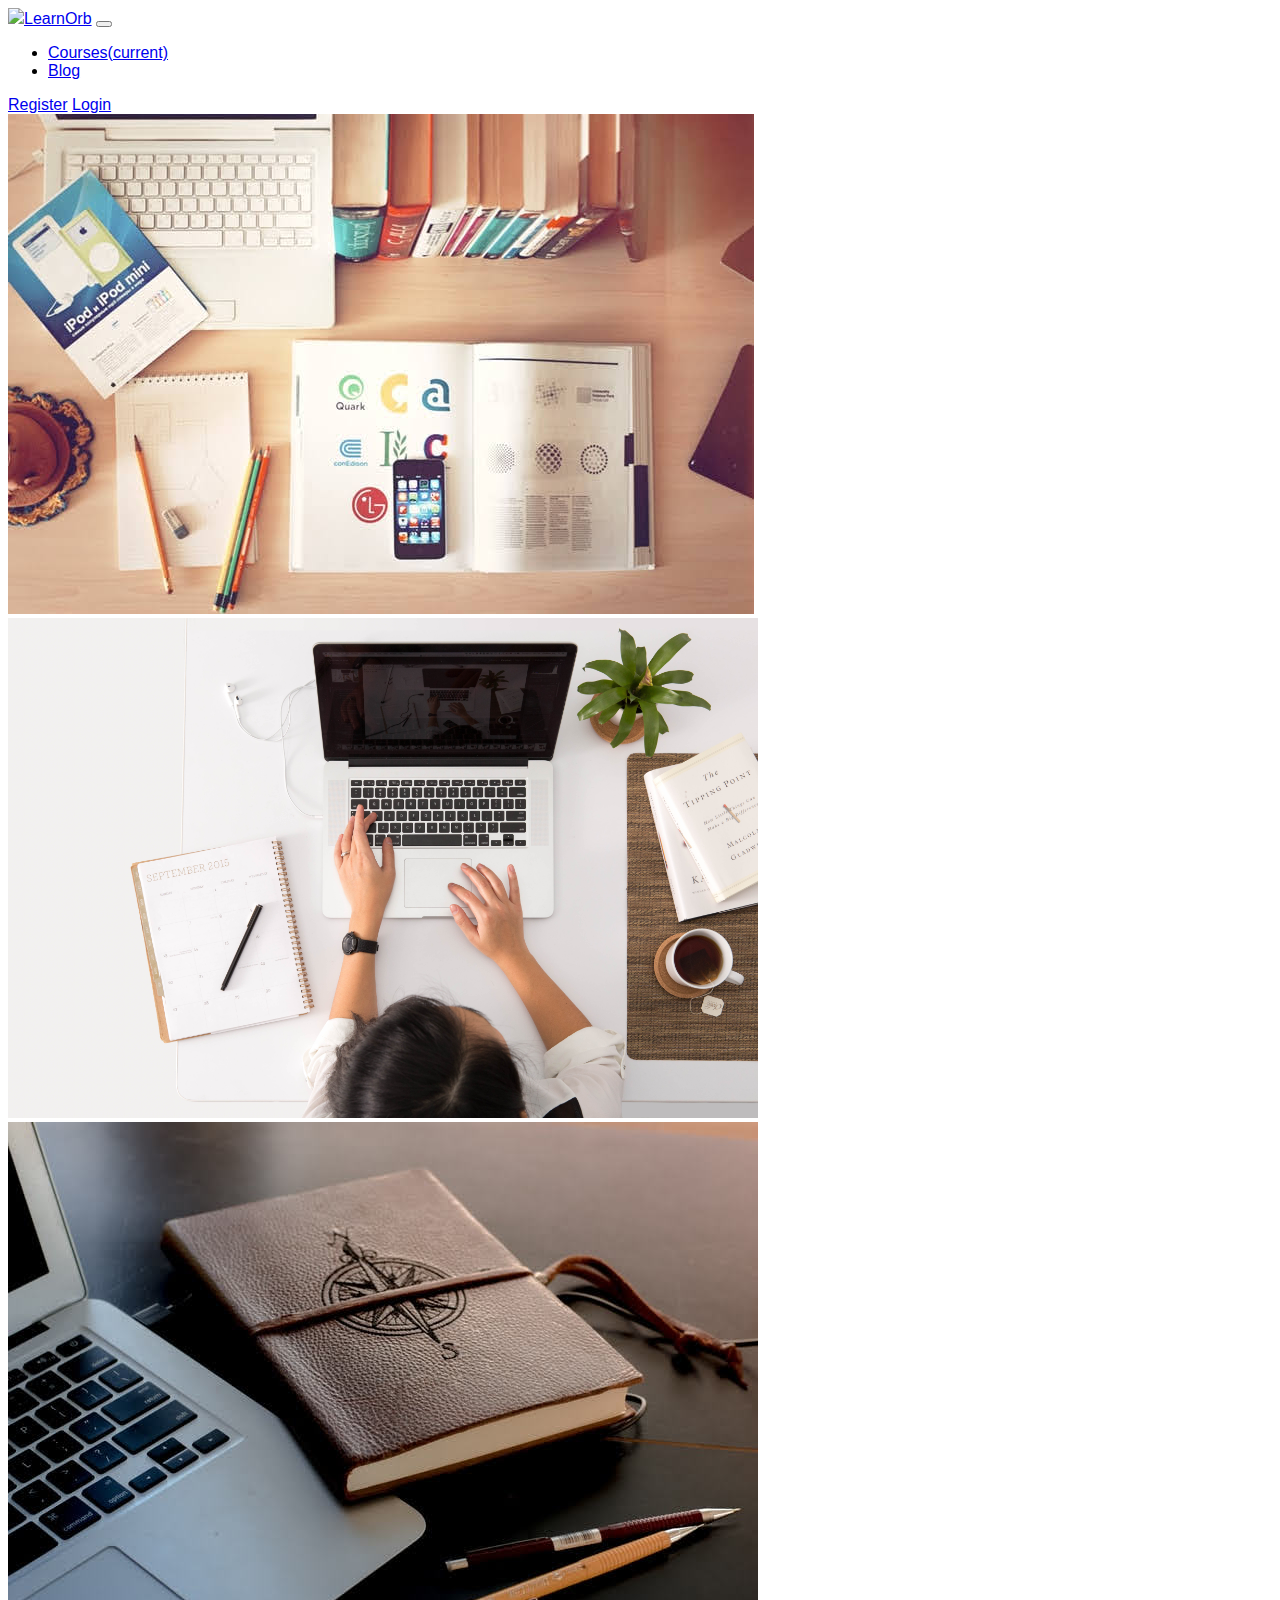
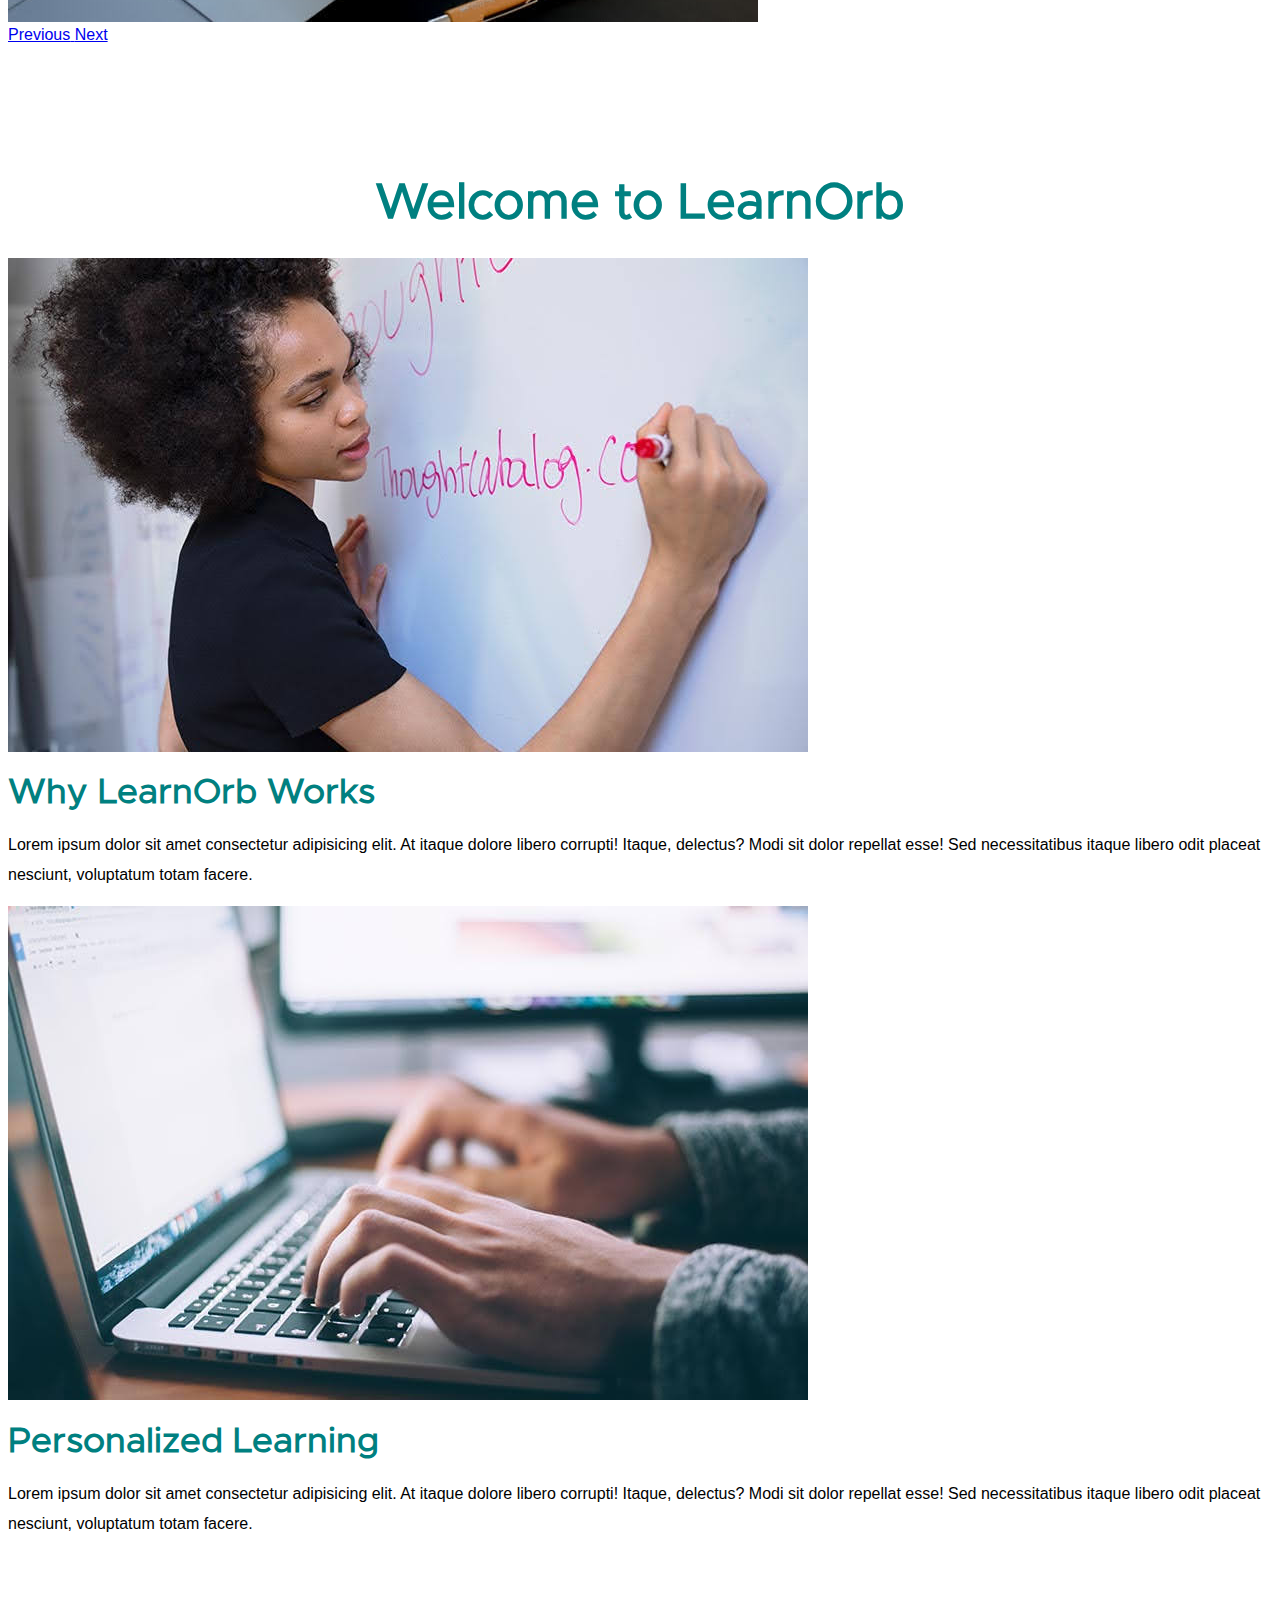
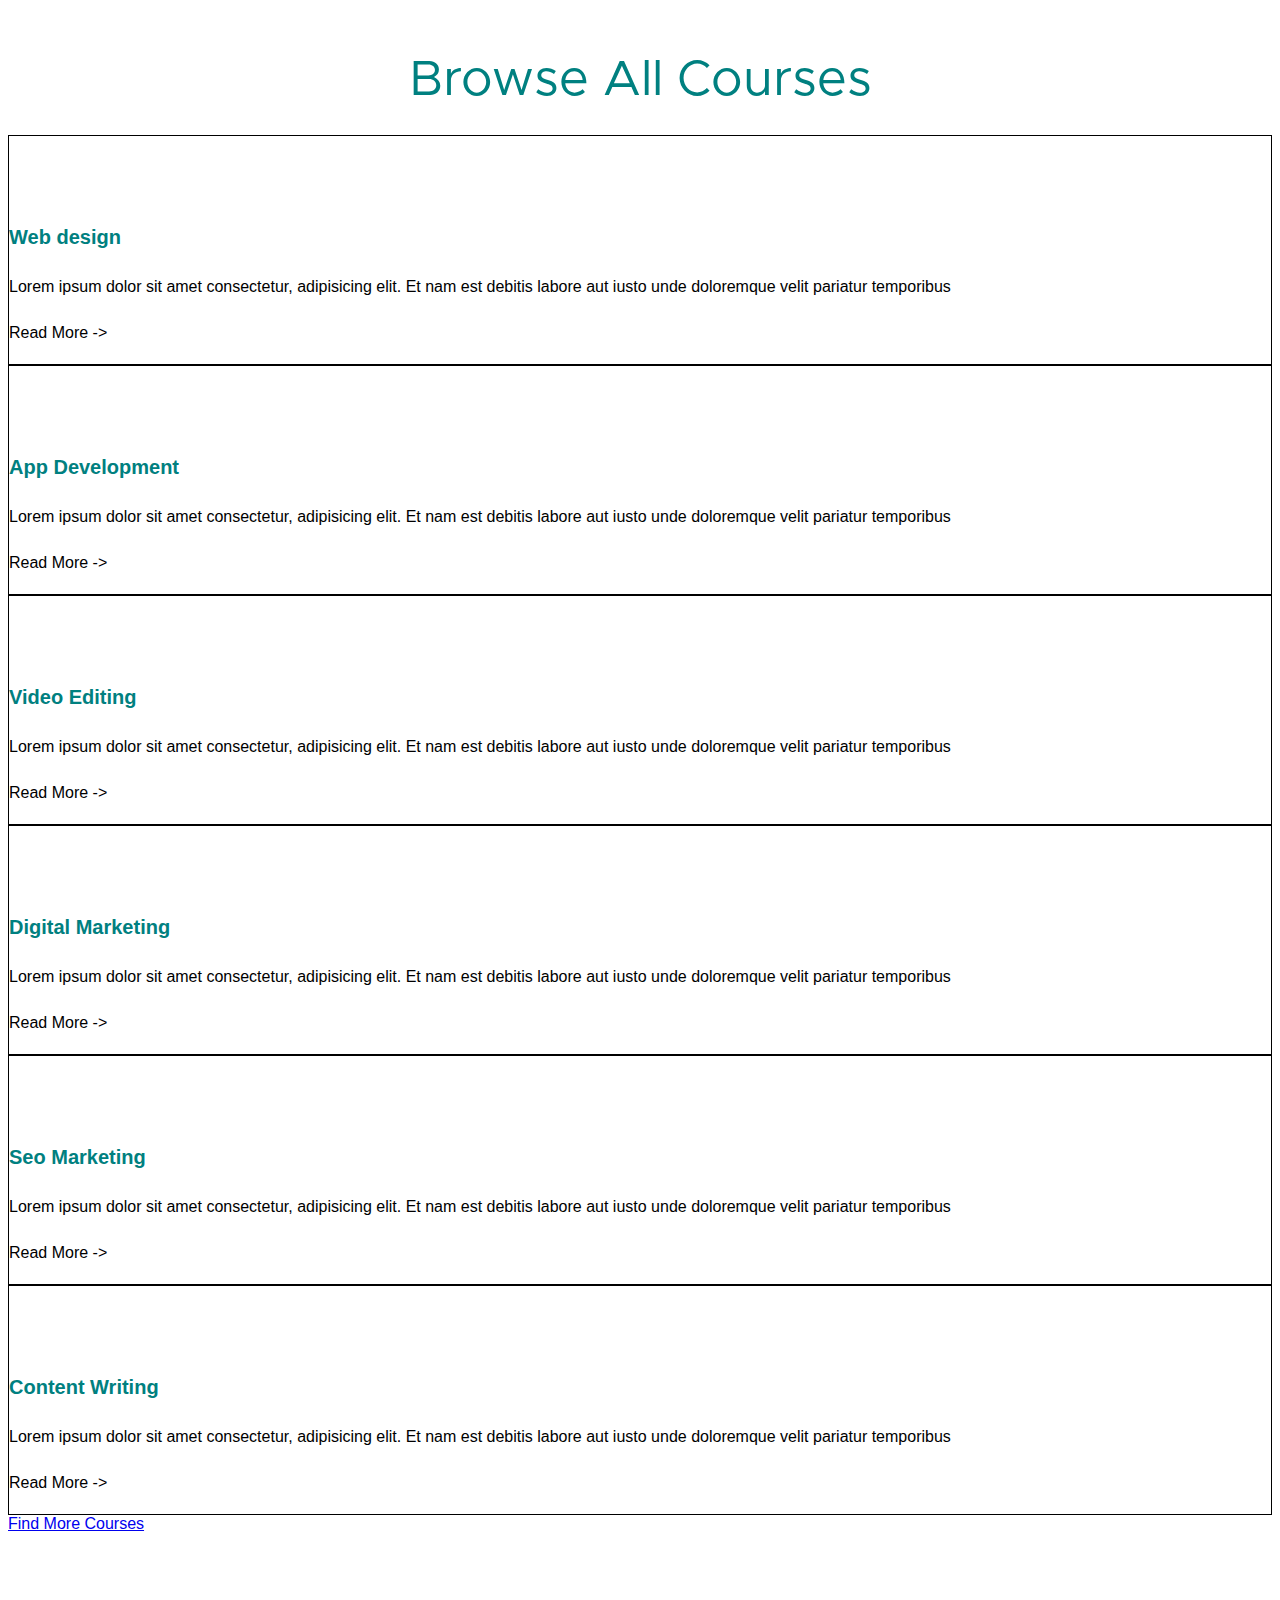
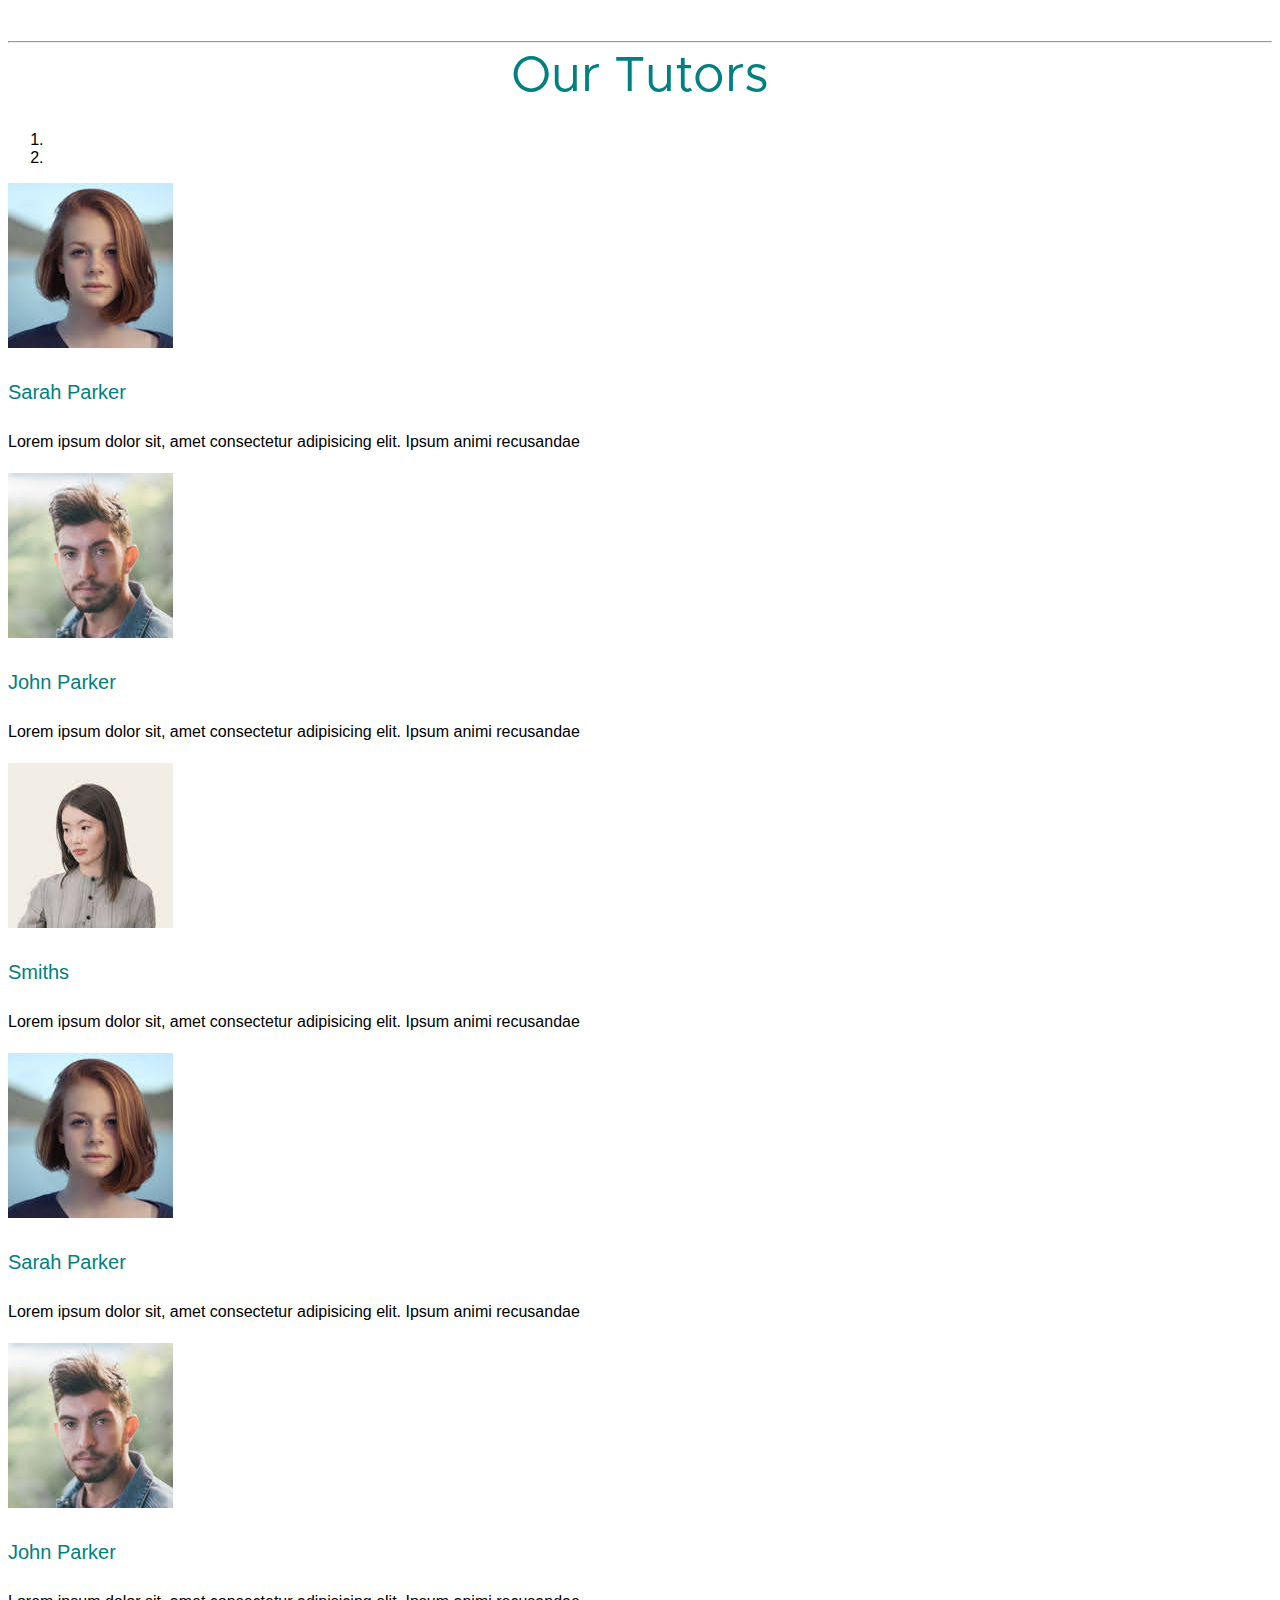
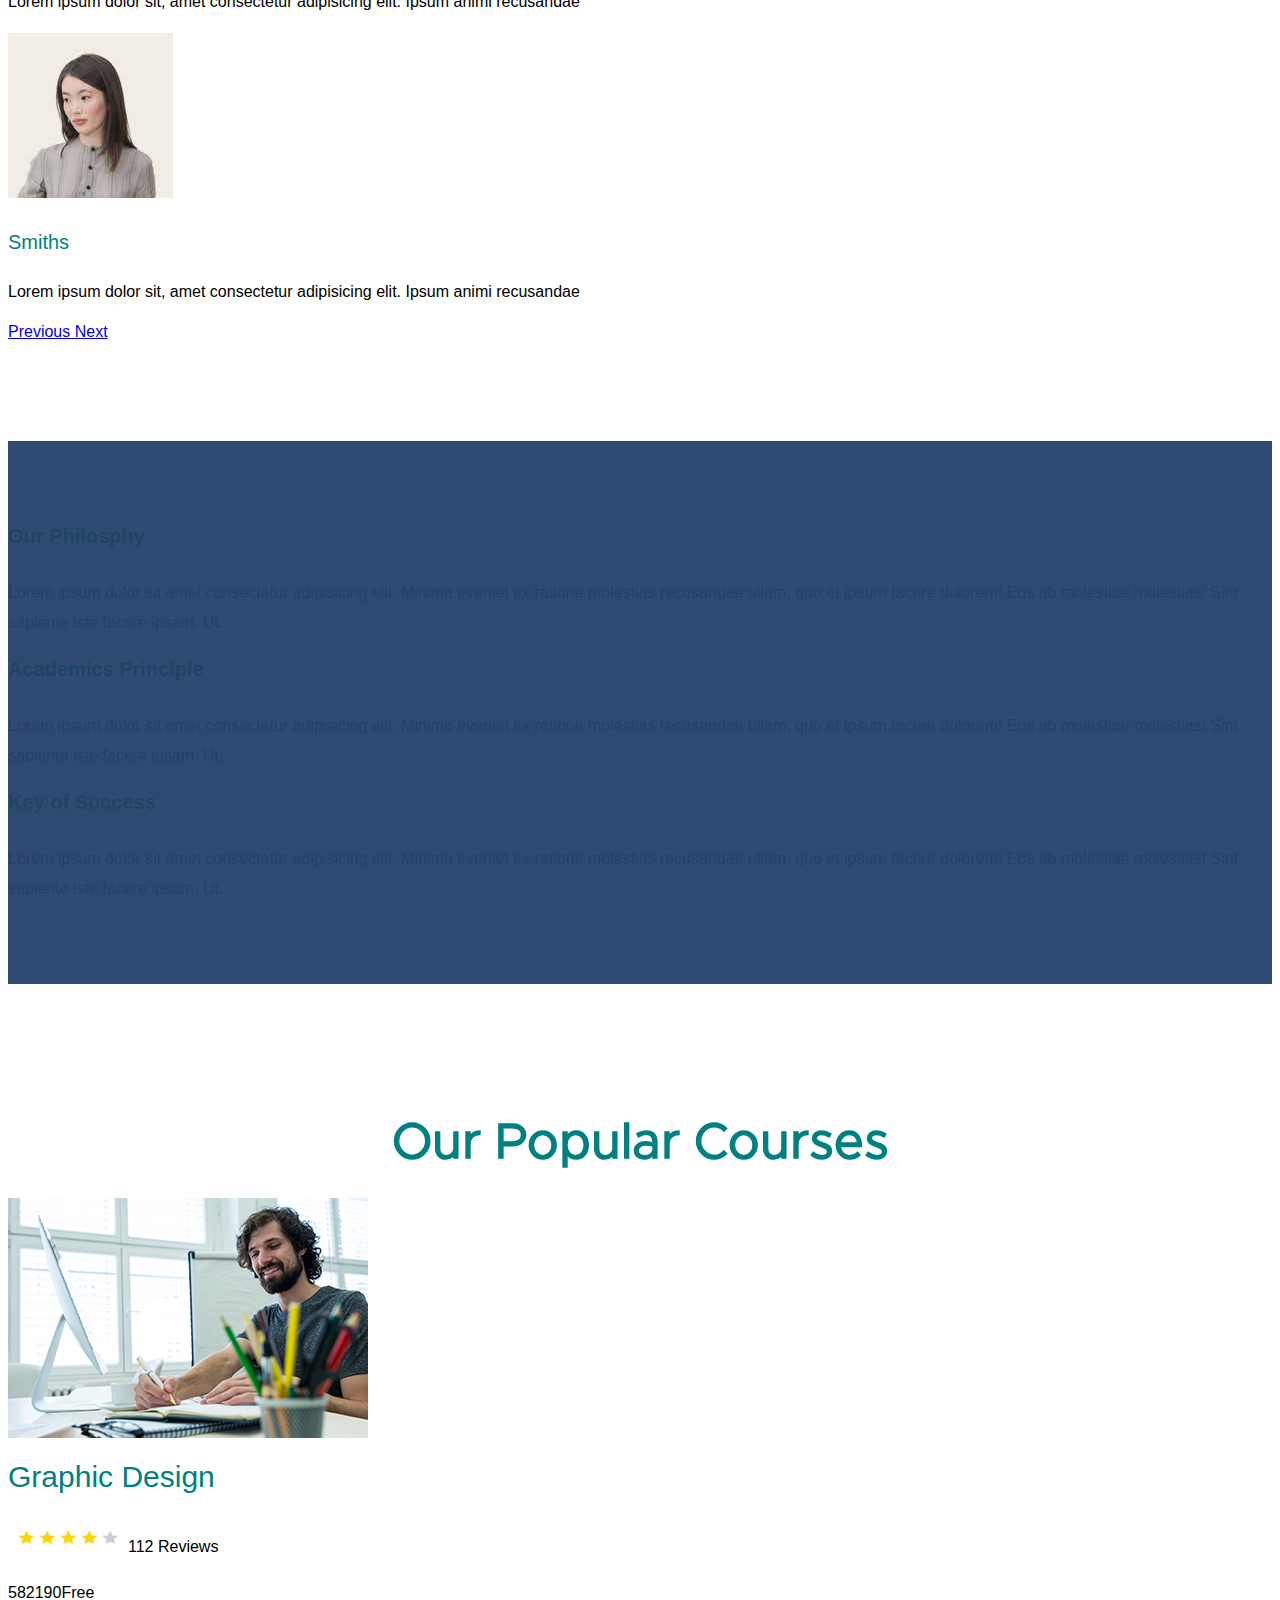
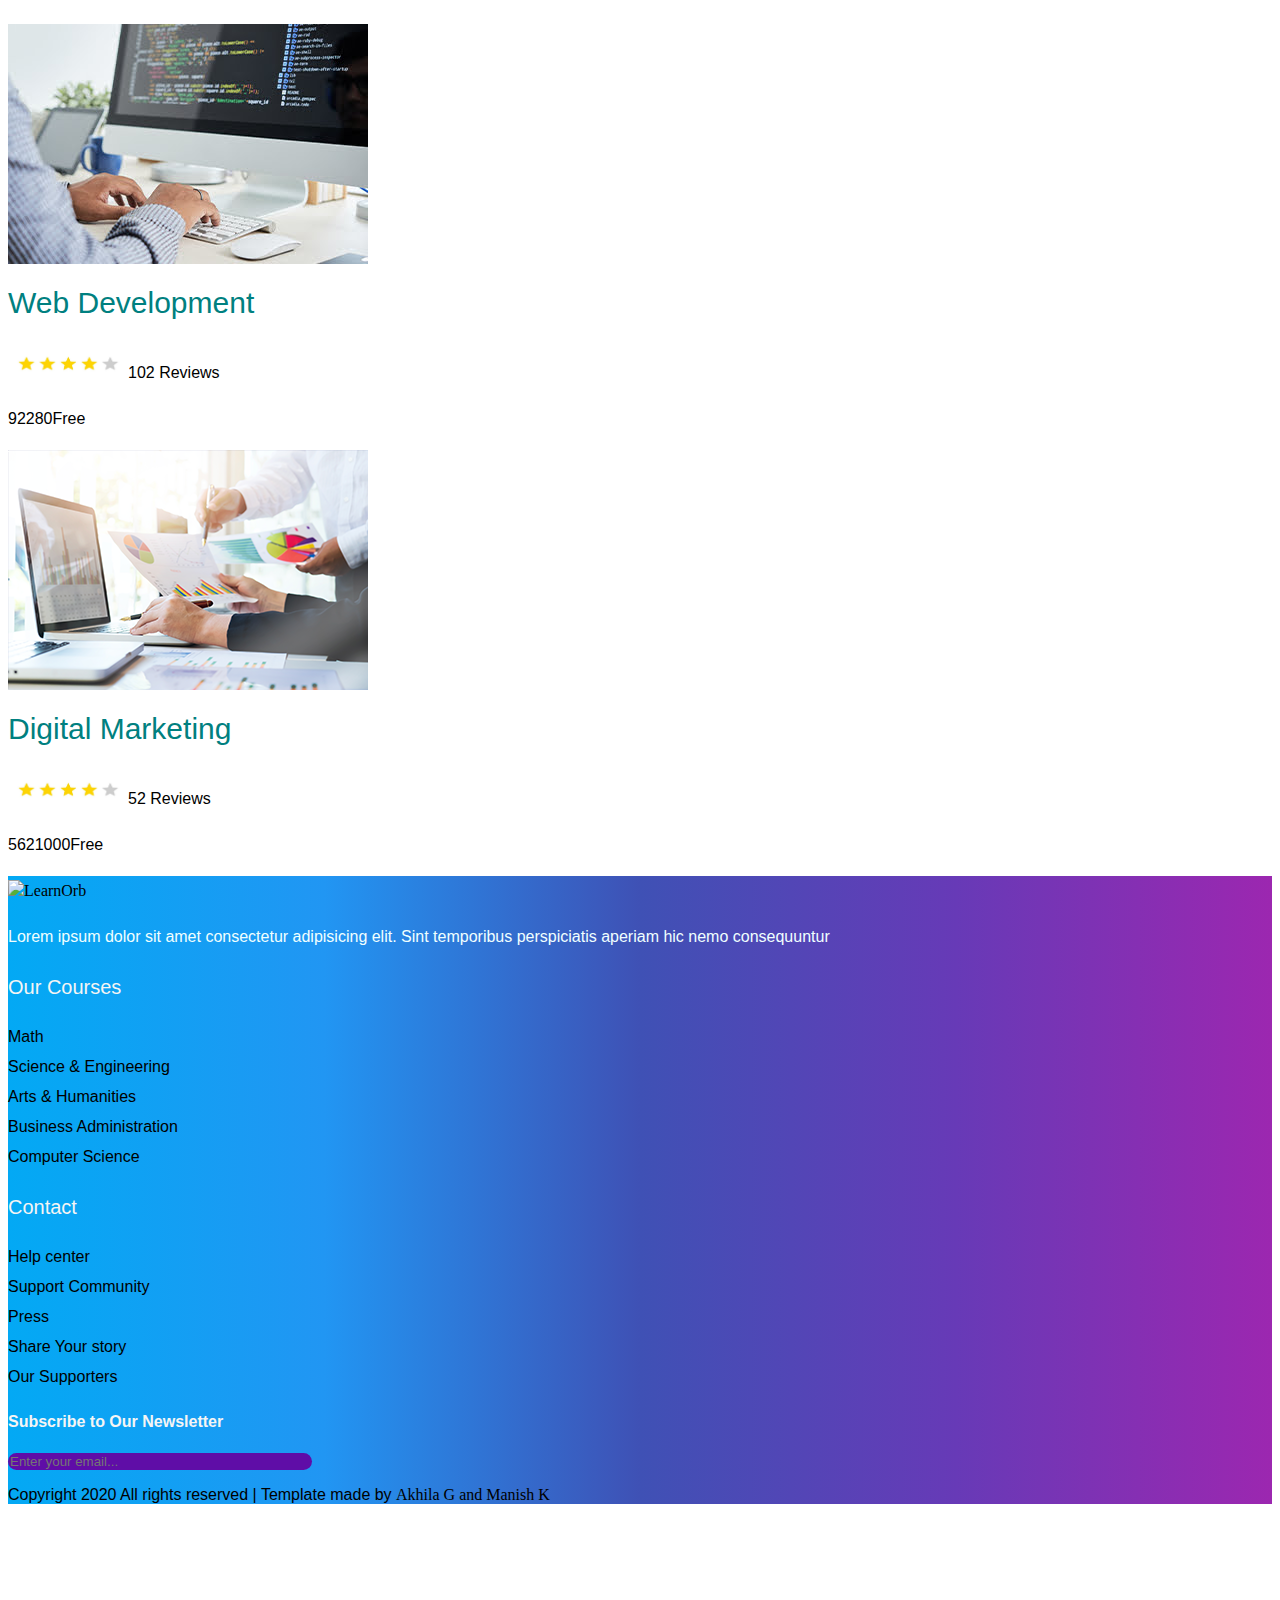
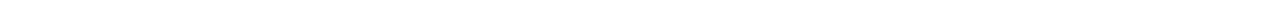
==== index.html @ b4dae288 "Index, Registration and Login Pages" ====
<!DOCTYPE html>
<html lang="en">
  <head>
    <meta charset="UTF-8">
    <meta name="viewport" content="width=device-width, initial-scale=1.0">
    <title>LearnOrb</title>
    <link rel="stylesheet" href="resources/metropolisFont/style.css" type="text/css">
    <link rel="stylesheet" href="https://stackpath.bootstrapcdn.com/bootstrap/4.5.0/css/bootstrap.min.css" integrity="sha384-9aIt2nRpC12Uk9gS9baDl411NQApFmC26EwAOH8WgZl5MYYxFfc+NcPb1dKGj7Sk" crossorigin="anonymous"/>
    <link rel="stylesheet" href="fonts/flaticon/font/flaticon.css" />
    <link rel="stylesheet" type="text/css" href="style.css" />
  </head>

  <body>
    <!-- Top Carousel start -->
    <div class="container-fluid bg-light">
      <div>
        <nav class="navbar navbar-expand-lg navbar-light bg-light">
          <a class="navbar-brand" href="index.html"><img src="https://d30y9cdsu7xlg0.cloudfront.net/png/2034214-84.png" style="height: 50px;"/><span>LearnOrb</span></a>
          <button class="navbar-toggler" type="button" data-toggle="collapse" data-target="#navbarTogglerDemo02" aria-controls="navbarTogglerDemo02" aria-expanded="false" aria-label="Toggle navigation">
            <span class="navbar-toggler-icon"></span>
          </button>
        
          <div class="collapse navbar-collapse" id="navbarTogglerDemo02">
            <ul class="navbar-nav mr-auto mt-2 mt-lg-0">
              <li class="nav-item active">
                <a class="nav-link" href="courses.html">Courses<span class="sr-only">(current)</span></a>
              </li>
              <li class="nav-item">
                <a class="nav-link" href="blog.html">Blog</a>
              </li>
            </ul>
            <form class="form-inline my-2 my-lg-0">
              <a class="btn btn-outline-success my-2 mr-2 my-sm-0" role="button" href="registration.html">Register</a>
              <a class="btn btn-success my-2 my-sm-0" role="button" href="login.html">Login</a>
            </form>
          </div>
        </nav>
      </div>
      <div class="row">
        <div class="col">
          <div
            id="carouselExampleControls"
            class="carousel slide"
            data-ride="carousel"
          >
            <div class="carousel-inner">
              <div class="carousel-item active">
                <img
                  src="resources/back1.jpg"
                  class="d-block w-100 card-img"
                  alt="background image"
                  style="height: 500px;"
                />
              </div>
              <div class="carousel-item">
                <img
                  src="resources/back2.jpg"
                  class="d-block w-100 card-img"
                  alt="background image"
                  style="height: 500px;"
                />
              </div>
              <div class="carousel-item">
                <img
                  src="resources/back3.jpg"
                  class="d-block w-100 card-img"
                  alt="background image"
                  style="height: 500px;"
                />
              </div>
            </div>
            <a
              class="carousel-control-prev"
              href="#carouselExampleControls"
              role="button"
              data-slide="prev"
            >
              <span
                class="carousel-control-prev-icon"
                aria-hidden="true"
              ></span>
              <span class="sr-only">Previous</span>
            </a>
            <a
              class="carousel-control-next"
              href="#carouselExampleControls"
              role="button"
              data-slide="next"
            >
              <span
                class="carousel-control-next-icon"
                aria-hidden="true"
              ></span>
              <span class="sr-only">Next</span>
            </a>
          </div>
        </div>
      </div>
    </div>
    <!-- Top Carousel end -->

    <!--Welcome to LearnOrb start -->
    <div style="height: 100px;"></div>
    <div class="container">
      <h1 class="popular mb-5">Welcome to LearnOrb</h1>
      <div class="row mb-5">
        <div class="col-lg-6 mb-lg-0 mb-4">
          <img src="resources/course_4.jpg" alt="Image" class="img-fluid" />
        </div>
        <div class="col-lg-5 ml-auto align-self-center">
          <h2 class="section-title-underline mb-5">
            <span style="color: teal;" class="popular popular-subheading">Why LearnOrb Works</span>
          </h2>
          <p>
            Lorem ipsum dolor sit amet consectetur adipisicing elit. At itaque
            dolore libero corrupti! Itaque, delectus?
            Modi sit dolor repellat esse! Sed necessitatibus itaque libero odit
            placeat nesciunt, voluptatum totam facere.
          </p>
        </div>
      </div>

      <div class="row">
        <div class="col-lg-6 order-1 order-lg-2 mb-4 mb-lg-0">
          <img src="resources/course_6.jpg" alt="Image" class="img-fluid" />
        </div>
        <div class="col-lg-5 mr-auto align-self-center order-2 order-lg-1">
          <h2 class="section-title-underline mb-5">
            <span style="color: teal;" class="popular popular-subheading">Personalized Learning</span>
          </h2>
          <p>
            Lorem ipsum dolor sit amet consectetur adipisicing elit. At itaque
            dolore libero corrupti! Itaque, delectus?
            Modi sit dolor repellat esse! Sed necessitatibus itaque libero odit
            placeat nesciunt, voluptatum totam facere.
          </p>
        </div>
      </div>
    </div>

    <!-- About us end -->

    <div style="height: 100px;"></div>
    <!-- Browse all course start -->

    <div class="container">
      <div class="popular">Browse All Courses</div>
      <div class="row">

        <div class=" col-12 col-md-6 col-lg-4">
          <div class="border ml-2 shadow p-3 mb-5 bg-white rounded ml-2">
            <p class="font"><i class="fas fa-photo-video fa-3x fa-color"></i></p>
            <p class="header">Web design</p>
            <p>
              Lorem ipsum dolor sit amet consectetur, adipisicing elit. Et nam est
              debitis labore aut iusto unde doloremque velit pariatur temporibus
            </p>
            <p>Read More -></p>
          </div>
        </div>
        <div class="col-12 col-md-6 col-lg-4">
          <div class="border ml-2 shadow p-3 mb-5 bg-white rounded">
            <p class="font"><i class="fas fa-tablet-alt fa-3x fa-color"></i></p>
            <p class="header">App Development</p>
            <p>
              Lorem ipsum dolor sit amet consectetur, adipisicing elit. Et nam est
              debitis labore aut iusto unde doloremque velit pariatur temporibus
            </p>
            <p>Read More -></p>
          </div>
        </div>
        <div class="col-12 col-md-6 col-lg-4">
          <div class="border ml-2 shadow p-3 mb-5 bg-white rounded ml-2">
            <p class="font"><i class="fas fa-file-video fa-3x fa-color"></i></p>
            <p class="header">Video Editing</p>
            <p>
              Lorem ipsum dolor sit amet consectetur, adipisicing elit. Et nam est
              debitis labore aut iusto unde doloremque velit pariatur temporibus
            </p>
            <p>Read More -></p>
          </div>
        </div>
        <div class="col-12 col-md-6 col-lg-4 ">
          <div class="border ml-2 shadow p-3 mb-5 bg-white rounded ml-2">
            <p class="font"><i class="fas fa-tv fa-3x fa-color"></i></p>
            <p class="header">Digital Marketing</p>
            <p>
              Lorem ipsum dolor sit amet consectetur, adipisicing elit. Et nam est
              debitis labore aut iusto unde doloremque velit pariatur temporibus
            </p>
            <p>Read More -></p>
          </div>
          
        </div>
        <div class="col-12 col-md-6 col-lg-4">
          <div class="border ml-2 shadow p-3 mb-5 bg-white rounded ml-2">
            <p class="font"><i class="fas fa-clipboard-list fa-3x fa-color"></i></p>
            <p class="header">Seo Marketing</p>
            <p>
              Lorem ipsum dolor sit amet consectetur, adipisicing elit. Et nam est
              debitis labore aut iusto unde doloremque velit pariatur temporibus
            </p>
            <p>Read More -></p>
          </div>
        </div>
        <div class="col-12 col-md-6 col-lg-4">
          <div class="border ml-2 shadow p-3 mb-5 bg-white rounded ml-2">
            <p class="font"><i class="far fa-lightbulb fa-3x fa-color"></i></p>
            <p class="header">Content Writing</p>
            <p>
              Lorem ipsum dolor sit amet consectetur, adipisicing elit. Et nam est
              debitis labore aut iusto unde doloremque velit pariatur temporibus
            </p>
            <p>Read More -></p>
          </div>
        </div>
      </div>
        
      <div class="text-center">
        <a
        href="#"
        class="btn btn-info btn-lg active more_course"
        role="button"
        aria-pressed="true"
        >Find More Courses</a
      >
      </div>
      
    </div>
    <!--- Browse all course end -->

    <div style="height: 100px;"></div>
    <hr />
    <!-- faculty start -->
    <div class="container">
      <div class="popular">Our Tutors</div>
      <div
        id="carouselExampleIndicators"
        class="carousel slide"
        data-ride="carousel"
      >
        <ol class="carousel-indicators">
          <li
            data-target="#carouselExampleIndicators"
            data-slide-to="0"
            class="active"
          ></li>
          <li data-target="#carouselExampleIndicators" data-slide-to="1"></li>
        </ol>
        <div class="carousel-inner">
          <div class="carousel-item active">
            <div class="row text-center">
              <div class="col-12 col-md-4">
                <img
                  src="resources/instructor_1.jpg"
                  class="img-fluid rounded-circle"
                />
                <p class="name">Sarah Parker</p>
                <p>
                  Lorem ipsum dolor sit, amet consectetur adipisicing elit.
                  Ipsum animi recusandae
                </p>
                <p>
                  <span><i class="fab fa-facebook-f ml-3"></i></span>
                  <span><i class="fab fa-twitter ml-3"></i></span>
                  <span><i class="fab fa-linkedin-in ml-3"></i></span>
                  <span><i class="fab fa-youtube ml-3"></i></span>
                </p>
              </div>
              <div class="col-12 col-md-4">
                <img
                  src="resources/instructor_2.jpg"
                  class="img-fluid rounded-circle"
                />
                <p class="name">John Parker</p>
                <p>
                  Lorem ipsum dolor sit, amet consectetur adipisicing elit.
                  Ipsum animi recusandae
                </p>
                <p>
                  <span><i class="fab fa-facebook-f ml-3"></i></span>
                  <span><i class="fab fa-twitter ml-3"></i></span>
                  <span><i class="fab fa-linkedin-in ml-3"></i></span>
                  <span><i class="fab fa-youtube ml-3"></i></span>
                </p>
              </div>
              <div class="col-12 col-md-4">
                <img
                  src="resources/instructor_3.jpg"
                  class="img-fluid rounded-circle"
                />
                <p class="name">Smiths</p>
                <p>
                  Lorem ipsum dolor sit, amet consectetur adipisicing elit.
                  Ipsum animi recusandae
                </p>
                <p>
                  <span><i class="fab fa-facebook-f ml-3"></i></span>
                  <span><i class="fab fa-twitter ml-3"></i></span>
                  <span><i class="fab fa-linkedin-in ml-3"></i></span>
                  <span><i class="fab fa-youtube ml-3"></i></span>
                </p>
              </div>
            </div>
          </div>
          <div class="carousel-item">
            <div class="row text-center">
              <div class="col-12 col-md-4">
                <img
                  src="resources/instructor_1.jpg"
                  class="img-fluid rounded-circle"
                />
                <p class="name">Sarah Parker</p>
                <p>
                  Lorem ipsum dolor sit, amet consectetur adipisicing elit.
                  Ipsum animi recusandae
                </p>
                <p>
                  <span><i class="fab fa-facebook-f ml-3"></i></span>
                  <span><i class="fab fa-twitter ml-3"></i></span>
                  <span><i class="fab fa-linkedin-in ml-3"></i></span>
                  <span><i class="fab fa-youtube ml-3"></i></span>
                </p>
              </div>
              <div class="col-12 col-md-4">
                <img
                  src="resources/instructor_2.jpg"
                  class="img-fluid rounded-circle"
                />
                <p class="name">John Parker</p>
                <p>
                  Lorem ipsum dolor sit, amet consectetur adipisicing elit.
                  Ipsum animi recusandae
                </p>
                <p>
                  <span><i class="fab fa-facebook-f ml-3"></i></span>
                  <span><i class="fab fa-twitter ml-3"></i></span>
                  <span><i class="fab fa-linkedin-in ml-3"></i></span>
                  <span><i class="fab fa-youtube ml-3"></i></span>
                </p>
              </div>
              <div class="col-12 col-md-4">
                <img
                  src="resources/instructor_3.jpg"
                  class="img-fluid rounded-circle"
                />
                <p class="name">Smiths</p>
                <p>
                  Lorem ipsum dolor sit, amet consectetur adipisicing elit.
                  Ipsum animi recusandae
                </p>
                <p>
                  <span><i class="fab fa-facebook-f ml-3"></i></span>
                  <span><i class="fab fa-twitter ml-3"></i></span>
                  <span><i class="fab fa-linkedin-in ml-3"></i></span>
                  <span><i class="fab fa-youtube ml-3"></i></span>
                </p>
              </div>
            </div>
          </div>
        </div>
        <a
          class="carousel-control-prev"
          href="#carouselExampleIndicators"
          role="button"
          data-slide="prev"
        >
          <span class="carousel-control-prev-icon" aria-hidden="true"></span>
          <span class="sr-only">Previous</span>
        </a>
        <a
          class="carousel-control-next"
          href="#carouselExampleIndicators"
          role="button"
          data-slide="next"
        >
          <span class="carousel-control-next-icon" aria-hidden="true"></span>
          <span class="sr-only">Next</span>
        </a>
      </div>
    </div>

    <!--- faculty end -->

    <div style="height: 100px;"></div>

    <!-- philosophy from academics start -->
    <div class="section-bg style-1 text-center">
      <div class="container">
        <div class="row">
          <div class=" col-12 col-lg-4 col-md-6 mb-5 mb-lg-0">
            <span
              ><i class="fas fa-graduation-cap fa-4x mb-3 fa-color1"></i
            ></span>
            <h3>Our Philosphy</h3>
            <p>
              Lorem ipsum dolor sit amet consectetur adipisicing elit. Minima
              eveniet ex ratione molestias recusandae ullam, quo et ipsum facere
              dolorem! Eos ab molestiae molestias! Sint sapiente iste facere
              ipsam. Ut.
            </p>
          </div>
          <div class="col-lg-4 col-md-6 mb-5 mb-lg-0">
            <span
              ><i class="fab fa-autoprefixer fa-3x fa-color1 mb-4"></i
            ></span>
            <h3>Academics Principle</h3>
            <p>
              Lorem ipsum dolor sit amet consectetur adipisicing elit. Minima
              eveniet ex ratione molestias recusandae ullam, quo et ipsum facere
              dolorem! Eos ab molestiae molestias! Sint sapiente iste facere
              ipsam. Ut.
            </p>
          </div>
          <div class="col-md-6 offset-md-3 offset-lg-0 col-lg-4 mb-5 mb-lg-0">
            <span><i class="fas fa-archway fa-3x mb-4 fa-color1"></i></span>
            <h3>Key of Success</h3>
            <p>
              Lorem ipsum dolor sit amet consectetur adipisicing elit. Minima
              eveniet ex ratione molestias recusandae ullam, quo et ipsum facere
              dolorem! Eos ab molestiae molestias! Sint sapiente iste facere
              ipsam. Ut.
            </p>
          </div>
        </div>
      </div>
    </div>
    <!-- Philosophy from academics end -->

    <!-- Popular course start -->
    <div style="height: 100px;"></div>
    <div class="container">
      <h1 class="popular">Our Popular Courses</h1>
      <div class="row">
        <div class="col-12 col-md-6 col-lg-4">
          <div class="p-3 mb-5 rounded">
            <div class="card shadow h-100">
              <img
                src="resources/popular_sub1.png"
                class="card-img-top"
                alt="..."
              />
              <div class="card-body">
                <p class="course_head">Graphic Design</p>
                <p>
                  <img src="resources/star.jpg" class="starimg" /><span
                    class="float-right text-secondary"
                    >112 Reviews</span
                  >
                </p>
                <p>
                  <i class="fas fa-user-alt ml-2 mr-2"></i>582<i
                    class="fas fa-heart ml-2 mr-2"
                  ></i
                  >190<span class="float-right text-secondary">Free</span>
                </p>
              </div>
            </div>
          </div>
         
        </div>
        <div class="col-12 col-md-6 col-lg-4">
          <div class="p-3 mb-5 rounded">
            <div class="card shadow h-100">
              <img
                src="resources/popular_sub2.jpg"
                class="card-img-top"
                alt="..."
              />
              <div class="card-body">
                <p class="course_head">Web Development</p>
                <p>
                  <img src="resources/star.jpg" class="starimg" /><span
                    class="float-right text-secondary"
                    >102 Reviews</span
                  >
                </p>
                <p>
                  <i class="fas fa-user-alt ml-2 mr-2"></i>92<i
                    class="fas fa-heart ml-2 mr-2"
                  ></i
                  >280<span class="float-right text-secondary">Free</span>
                </p>
              </div>
            </div>
          </div>
        </div>
        <div class="col-12 col-md-6 offset-md-3 offset-lg-0 col-lg-4">
          <div class="p-3 mb-5 rounded">
            <div class="card shadow h-100">
              <img
                src="resources/popular_sub3.png"
                class="card-img-top"
                alt="..."
              />
              <div class="card-body">
                <p class="course_head">Digital Marketing</p>
                <p>
                  <img src="resources/star.jpg" class="starimg" /><span
                    class="float-right text-secondary"
                    >52 Reviews</span
                  >
                </p>
                <p>
                  <i class="fas fa-user-alt ml-2 mr-2"></i>562<i
                    class="fas fa-heart ml-2 mr-2"
                  ></i
                  >1000<span class="float-right text-secondary">Free</span>
                </p>
              </div>
            </div>
          </div>
        </div>
      </div>
    </div>
    <!-- Popular course end -->

    <!-- Bottom bar start -->

    <div class="footerBackground">
      <div class="container">
        <div class="row pt-5">
          <div class="col-4 col-lg-3">
            <p>
              <img
                src="https://d30y9cdsu7xlg0.cloudfront.net/png/2034214-84.png"
                style="height: 50px;"
              /><span class="h2 pl-2" style="font-family: mistral;"
                >LearnOrb</span
              >
            </p>
            <p style="color: azure;">
              Lorem ipsum dolor sit amet consectetur adipisicing elit. Sint
              temporibus perspiciatis aperiam hic nemo consequuntur
            </p>
          </div>
          <div class="col-4 col-lg-3">
            <p class="bottom_head">Our Courses</p>
            <p>
              Math <br />Science & Engineering<br />Arts & Humanities<br />Business
              Administration<br />Computer Science
            </p>
          </div>
          <div class="col-4 col-lg-3">
            <p class="bottom_head">Contact</p>
            <p>
              Help center <br />Support Community<br />Press<br />Share Your
              story<br />Our Supporters
            </p>
          </div>
          <div class="col-12 col-lg-3">
            <h4 style="color: whitesmoke;">
              Subscribe to Our Newsletter
            </h4>
            <form action="index.html" class="nl-form">
              <input
                type="email"
                class="form-control mb-2"
                style="
                  color: white;
                  border-radius: 20px;
                  background-color: rgb(95, 13, 167);
                  width: 300px;
                  border: rgb(65, 62, 62);
                "
                placeholder="Enter your email..."
              />
            </form>
            <p>
              <span><i class="fab fa-facebook-f ml-3 fa-co"></i></span>
              <span><i class="fab fa-twitter ml-3 fa-co"></i></span>
              <span><i class="fab fa-linkedin-in ml-3 fa-co"></i></span>
              <span><i class="fab fa-youtube ml-3 fa-co"></i></span>
            </p>
          </div>
        </div>
        <!-- Copyright -->
        <div class="row text-dark pb-3">
          <div class="col-12">
            <div>
              Copyright <i class="far fa-copyright"></i> 2020 All rights
              reserved | Template made by
              <span class="text-white h5" style="font-family: cursive;">
                Akhila G and Manish K</span
              >
            </div>
          </div>
        </div>
      </div>
    </div>

    <!-- Bottom bar end -->

    <div style="height: 100px;"></div>

    <!-- Script Files -->
    <script src="https://code.jquery.com/jquery-3.5.1.slim.min.js" integrity="sha384-DfXdz2htPH0lsSSs5nCTpuj/zy4C+OGpamoFVy38MVBnE+IbbVYUew+OrCXaRkfj" crossorigin="anonymous"></script>
    <script src="https://cdn.jsdelivr.net/npm/popper.js@1.16.0/dist/umd/popper.min.js" integrity="sha384-Q6E9RHvbIyZFJoft+2mJbHaEWldlvI9IOYy5n3zV9zzTtmI3UksdQRVvoxMfooAo" crossorigin="anonymous"></script>
    <script src="https://stackpath.bootstrapcdn.com/bootstrap/4.5.0/js/bootstrap.min.js" integrity="sha384-OgVRvuATP1z7JjHLkuOU7Xw704+h835Lr+6QL9UvYjZE3Ipu6Tp75j7Bh/kR0JKI" crossorigin="anonymous"></script>
    <script src="https://kit.fontawesome.com/683b4b40e3.js" crossorigin="anonymous"></script>
  </body>
</html>
---- resources/metropolisFont/style.css ----
/* #### Generated By: http://www.cufonfonts.com #### */

@font-face {
font-family: 'Metropolis Regular';
font-style: normal;
font-weight: normal;
src: local('Metropolis Regular'), url('Metropolis-Regular.woff') format('woff');
}


@font-face {
font-family: 'Metropolis Regular Italic';
font-style: normal;
font-weight: normal;
src: local('Metropolis Regular Italic'), url('Metropolis-RegularItalic.woff') format('woff');
}


@font-face {
font-family: 'Metropolis Extra Light';
font-style: normal;
font-weight: normal;
src: local('Metropolis Extra Light'), url('Metropolis-ExtraLight.woff') format('woff');
}


@font-face {
font-family: 'Metropolis Light';
font-style: normal;
font-weight: normal;
src: local('Metropolis Light'), url('Metropolis-Light.woff') format('woff');
}


@font-face {
font-family: 'Metropolis Thin';
font-style: normal;
font-weight: normal;
src: local('Metropolis Thin'), url('Metropolis-Thin.woff') format('woff');
}


@font-face {
font-family: 'Metropolis Extra Light Italic';
font-style: normal;
font-weight: normal;
src: local('Metropolis Extra Light Italic'), url('Metropolis-ExtraLightItalic.woff') format('woff');
}


@font-face {
font-family: 'Metropolis Light Italic';
font-style: normal;
font-weight: normal;
src: local('Metropolis Light Italic'), url('Metropolis-LightItalic.woff') format('woff');
}


@font-face {
font-family: 'Metropolis Thin Italic';
font-style: normal;
font-weight: normal;
src: local('Metropolis Thin Italic'), url('Metropolis-ThinItalic.woff') format('woff');
}


@font-face {
font-family: 'Metropolis Medium';
font-style: normal;
font-weight: normal;
src: local('Metropolis Medium'), url('Metropolis-Medium.woff') format('woff');
}


@font-face {
font-family: 'Metropolis Semi Bold';
font-style: normal;
font-weight: normal;
src: local('Metropolis Semi Bold'), url('Metropolis-SemiBold.woff') format('woff');
}


@font-face {
font-family: 'Metropolis Bold';
font-style: normal;
font-weight: normal;
src: local('Metropolis Bold'), url('Metropolis-Bold.woff') format('woff');
}


@font-face {
font-family: 'Metropolis Bold Italic';
font-style: normal;
font-weight: normal;
src: local('Metropolis Bold Italic'), url('Metropolis-BoldItalic.woff') format('woff');
}


@font-face {
font-family: 'Metropolis Medium Italic';
font-style: normal;
font-weight: normal;
src: local('Metropolis Medium Italic'), url('Metropolis-MediumItalic.woff') format('woff');
}


@font-face {
font-family: 'Metropolis Semi Bold Italic';
font-style: normal;
font-weight: normal;
src: local('Metropolis Semi Bold Italic'), url('Metropolis-SemiBoldItalic.woff') format('woff');
}


@font-face {
font-family: 'Metropolis Extra Bold';
font-style: normal;
font-weight: normal;
src: local('Metropolis Extra Bold'), url('Metropolis-ExtraBold.woff') format('woff');
}


@font-face {
font-family: 'Metropolis Extra Bold Italic';
font-style: normal;
font-weight: normal;
src: local('Metropolis Extra Bold Italic'), url('Metropolis-ExtraBoldItalic.woff') format('woff');
}


@font-face {
font-family: 'Metropolis Black';
font-style: normal;
font-weight: normal;
src: local('Metropolis Black'), url('Metropolis-Black.woff') format('woff');
}


@font-face {
font-family: 'Metropolis Black Italic';
font-style: normal;
font-weight: normal;
src: local('Metropolis Black Italic'), url('Metropolis-BlackItalic.woff') format('woff');
}
---- style.css ----
* {
  font-family: Arial, Helvetica, sans-serif;
}

p {
  line-height: 30px;
}

.border {
  border: 1px solid black;
}

.header {
  font-size: 20px;
  color: teal;
  font-weight: bold;
}

.font {
  padding-top: 50px;
}

.popular {
  font-size: 50px;
  color: teal;
  text-align: center;
  font-family: 'Metropolis Regular';
  margin-bottom: 30px;
}

.popular-subheading{
  font-size:35px;
}

.course_head {
  font-size: 30px;
  color: teal;
  margin-top: 20px;
}

.starimg {
  height: 30px;
  width: 120px;
}

.section-bg {
  background-image: url(bg1.jpg);
  height: fit-content;
  background-size: cover;
  background-position: center;
  background-repeat: no-repeat;
  padding: 4rem 0;
}
.section-bg.style-1 {
  position: relative;
}
.section-bg.style-1:before {
  content: "";
  position: absolute;
  top: 0;
  left: 0;
  right: 0;
  bottom: 0;
  background: #183661;
  opacity: 0.9;
  z-index: 0;
}
.section-bg.style-1 > .container {
  z-index: 2;
}
.section-bg.style-1 .icon {
  font-size: 3.5rem;
  color: #51be78;
}
.section-bg.style-1 h3 {
  font-size: 20px;
  color: #51be78;
  margin-bottom: 30px;
}
.section-bg.style-1 p {
  color: #7697c6;
}

.fa-color1 {
  color: #51be78;
}

.fa-color {
  color: teal;
}

.footerBackground{
  background: linear-gradient(
    to right,
    #03a9f4,
    #2196f3,
    #3f51b5,
    #673ab7,
    #9c27b0
  );
  height: fit-content;
  width: auto;
}
.margin {
  margin-left: 30px;
}

.bottom_head {
  font-size: 20px;
  color: whitesmoke;
}

.fa-co {
  color: lavenderblush;
}
.name {
  color: #008080;
  font-size: 20px;
  margin-top: 25px;
}

.tutor {
  padding-left: 50px;
}
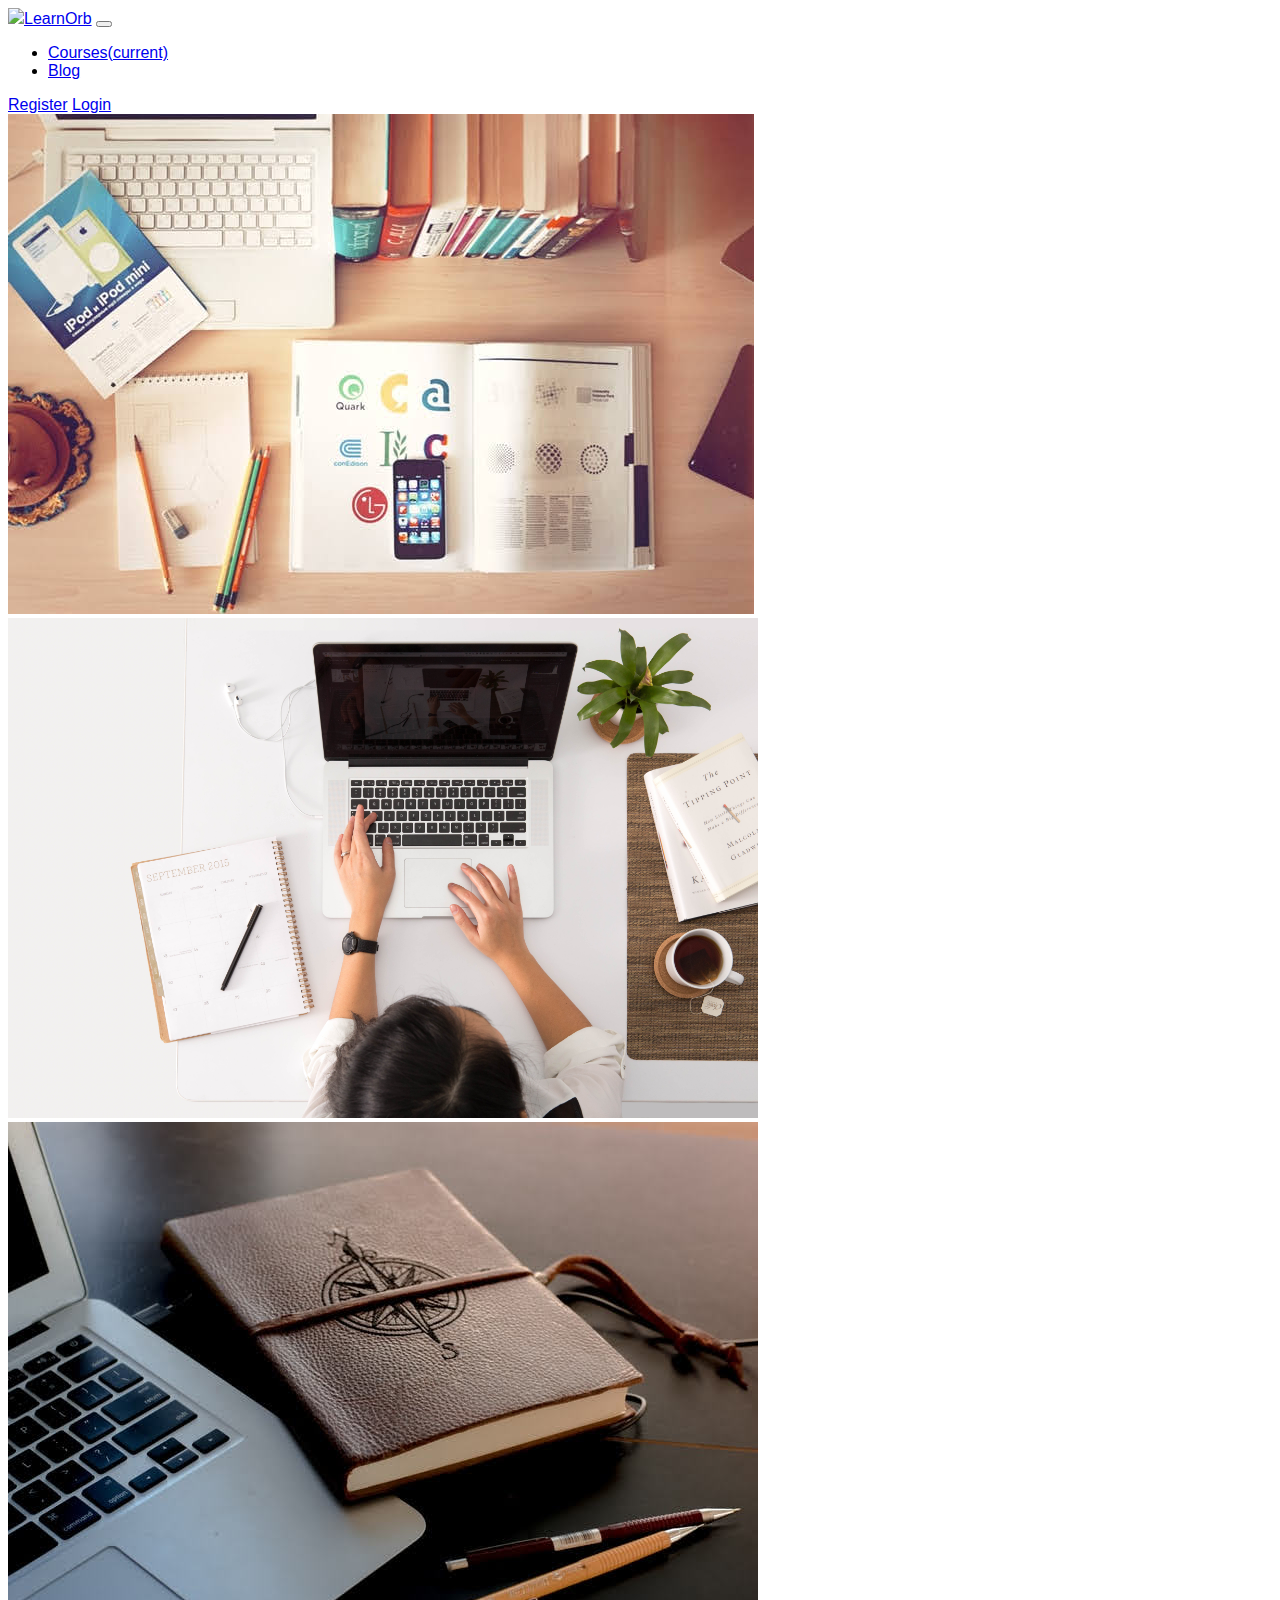
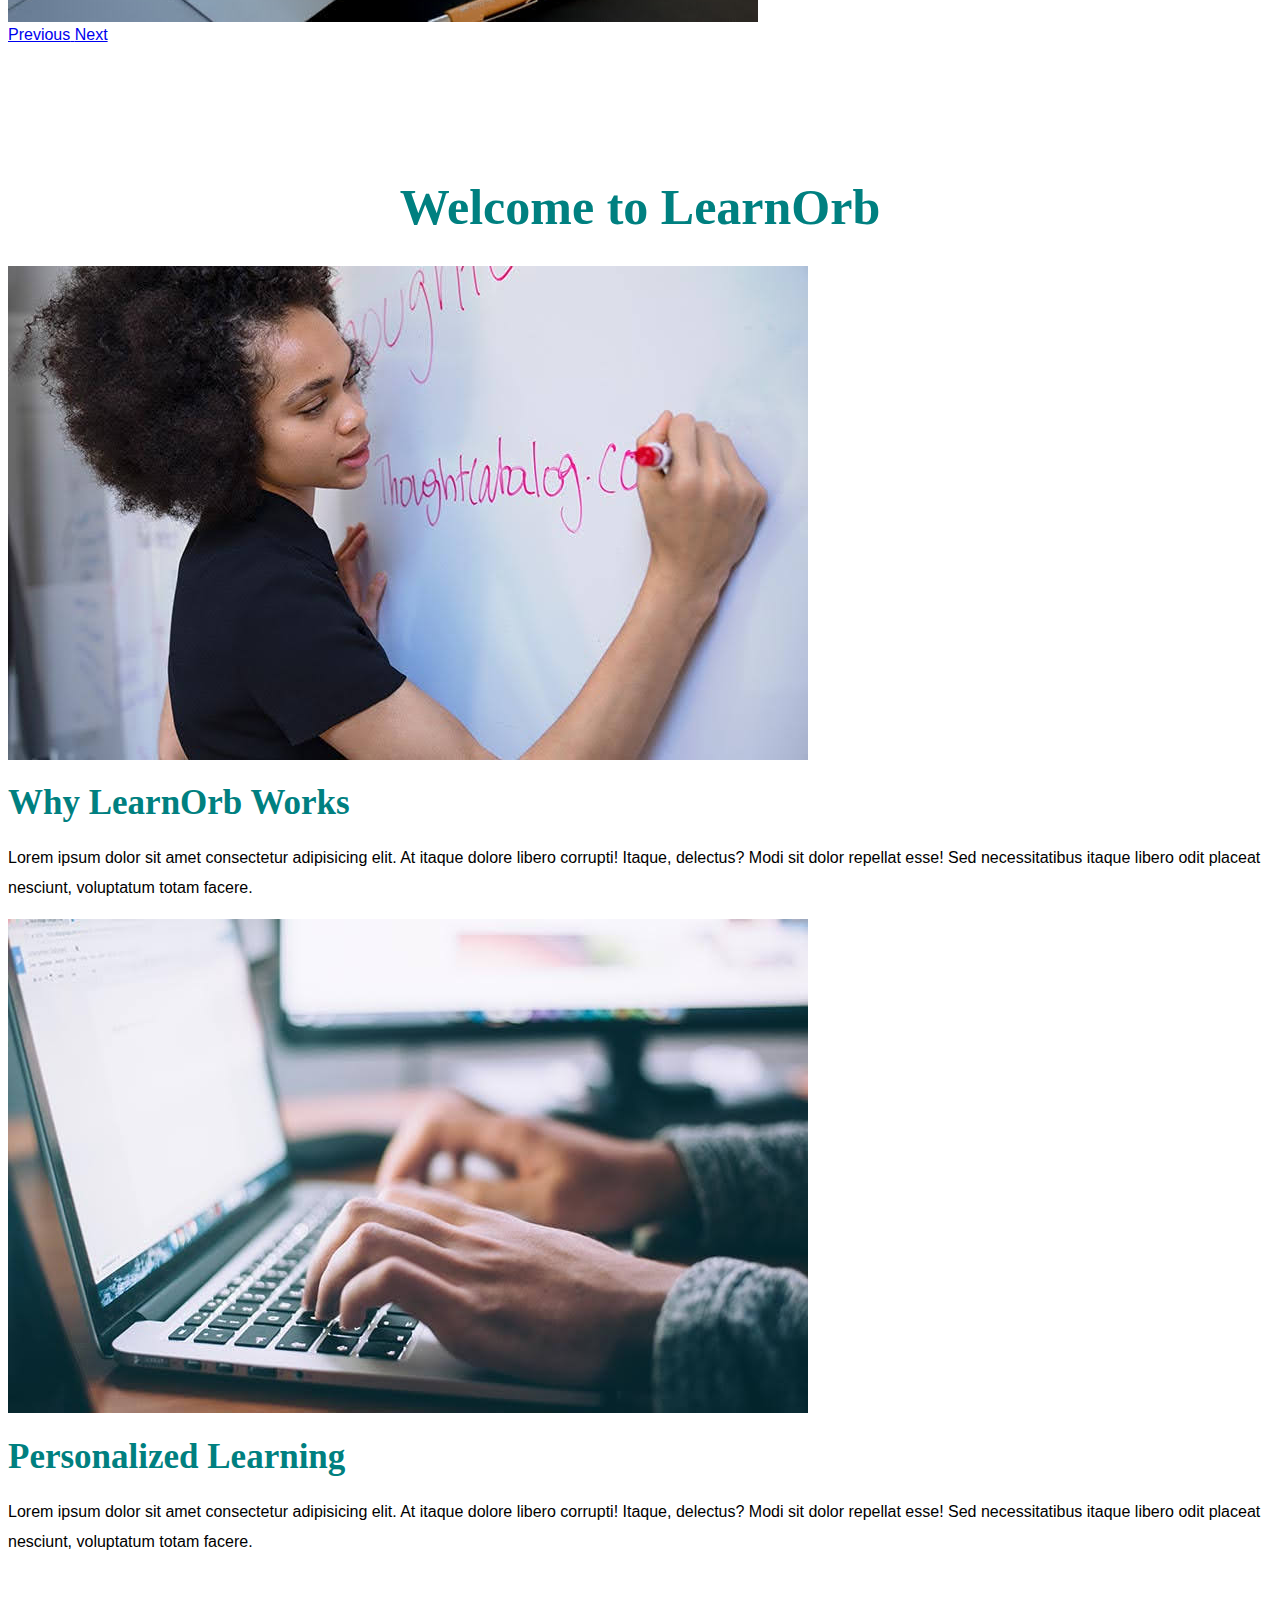
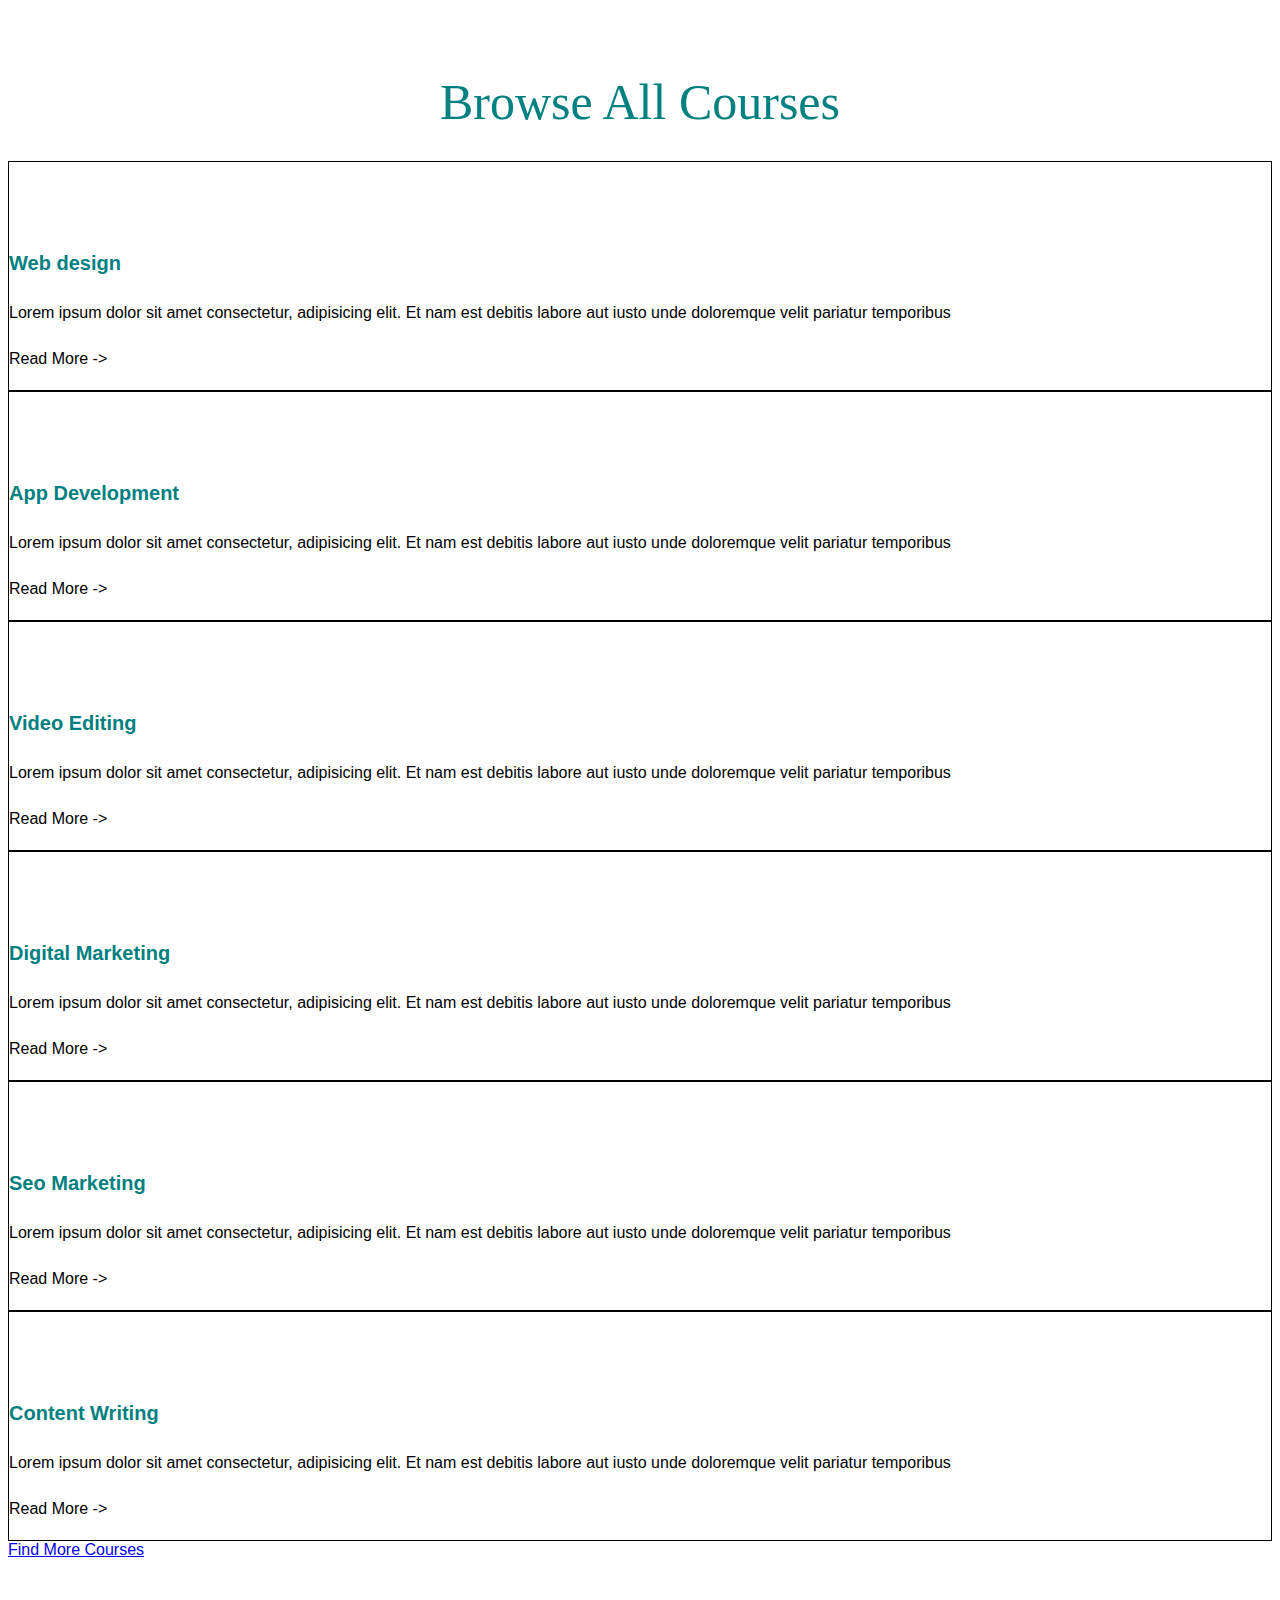
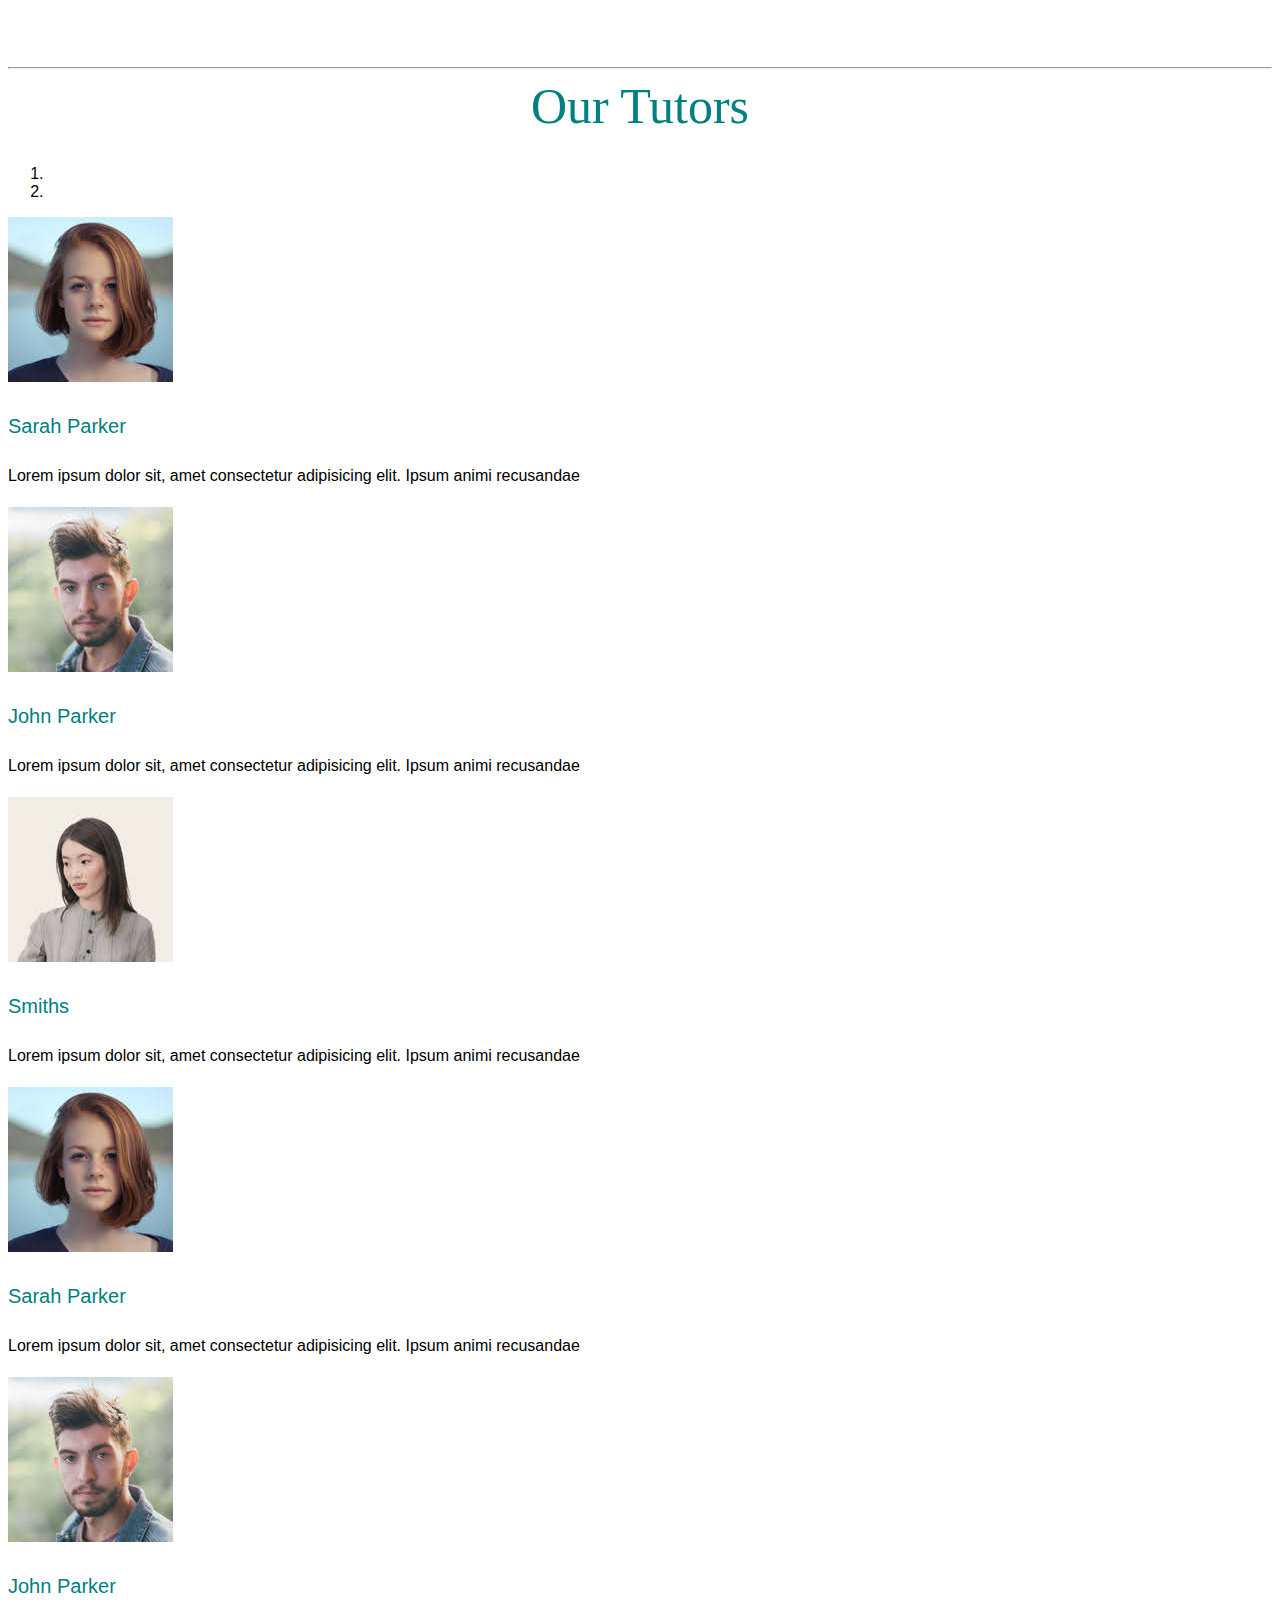
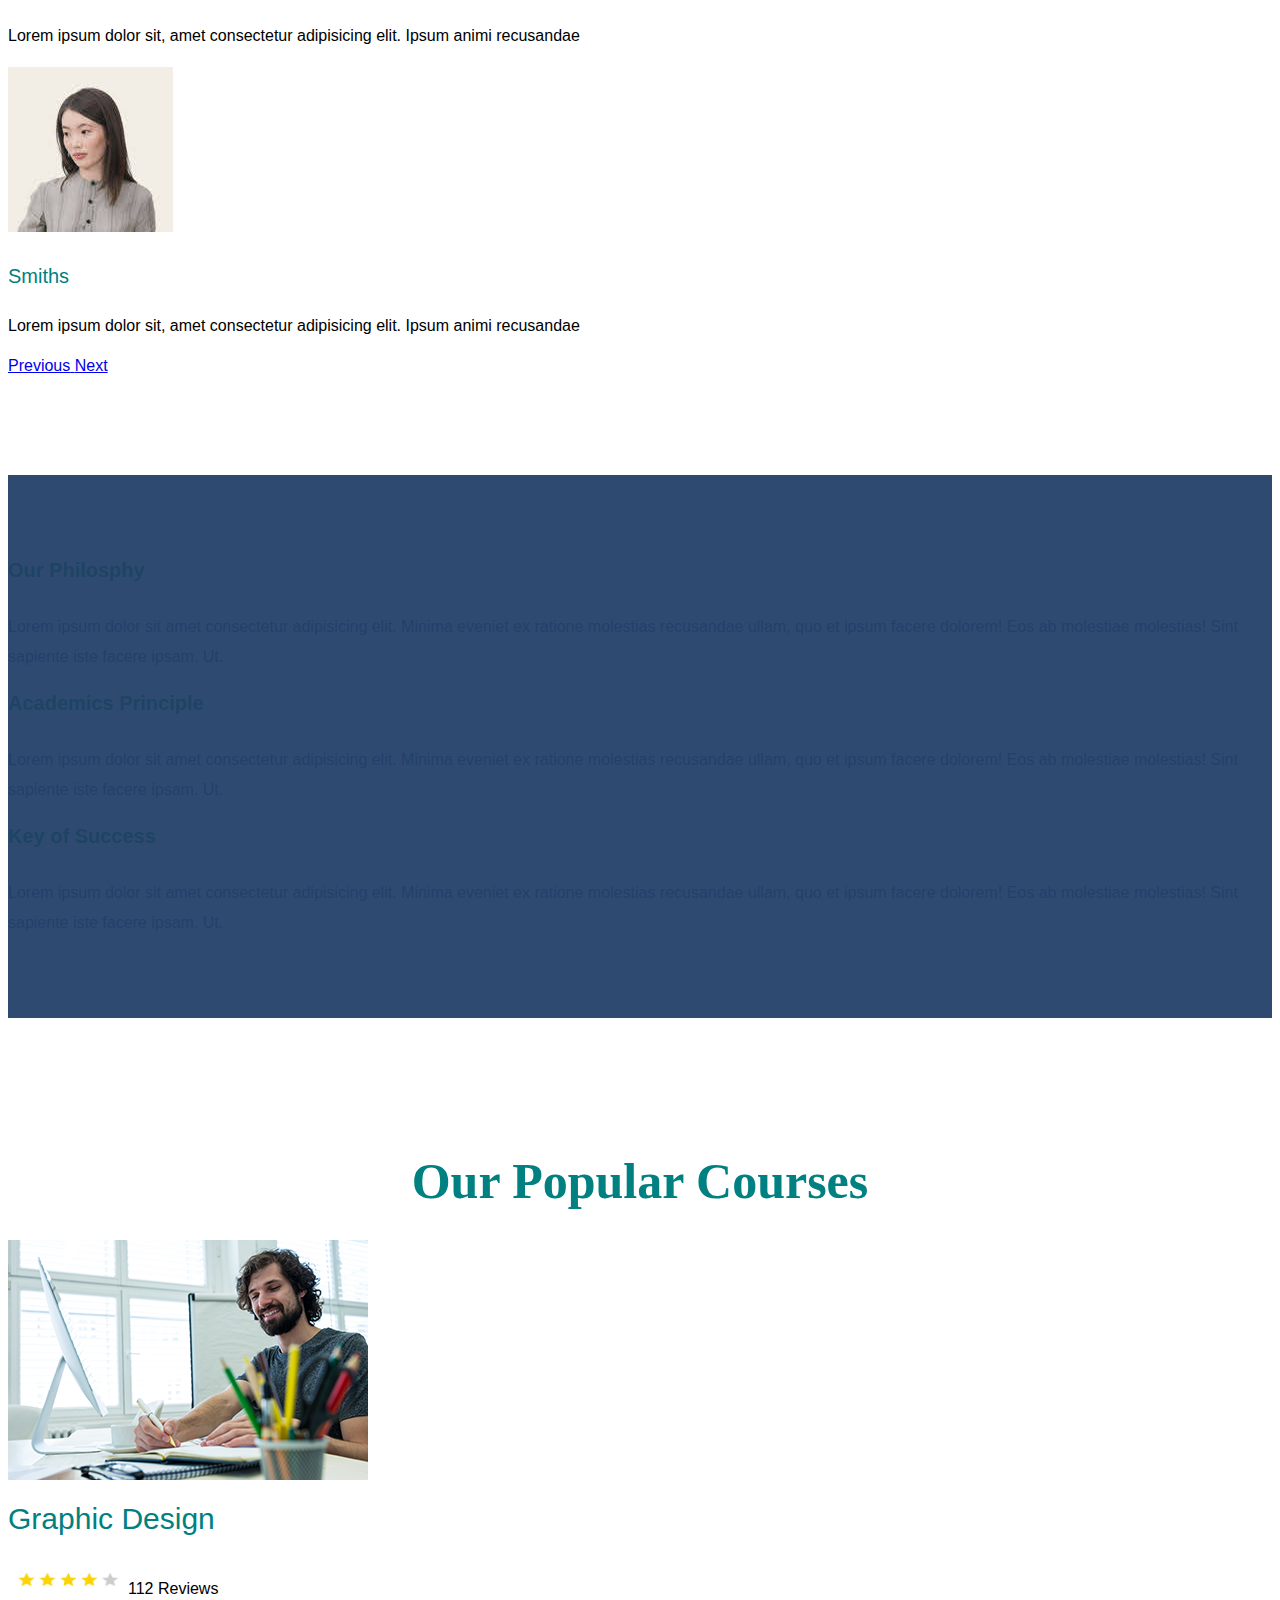
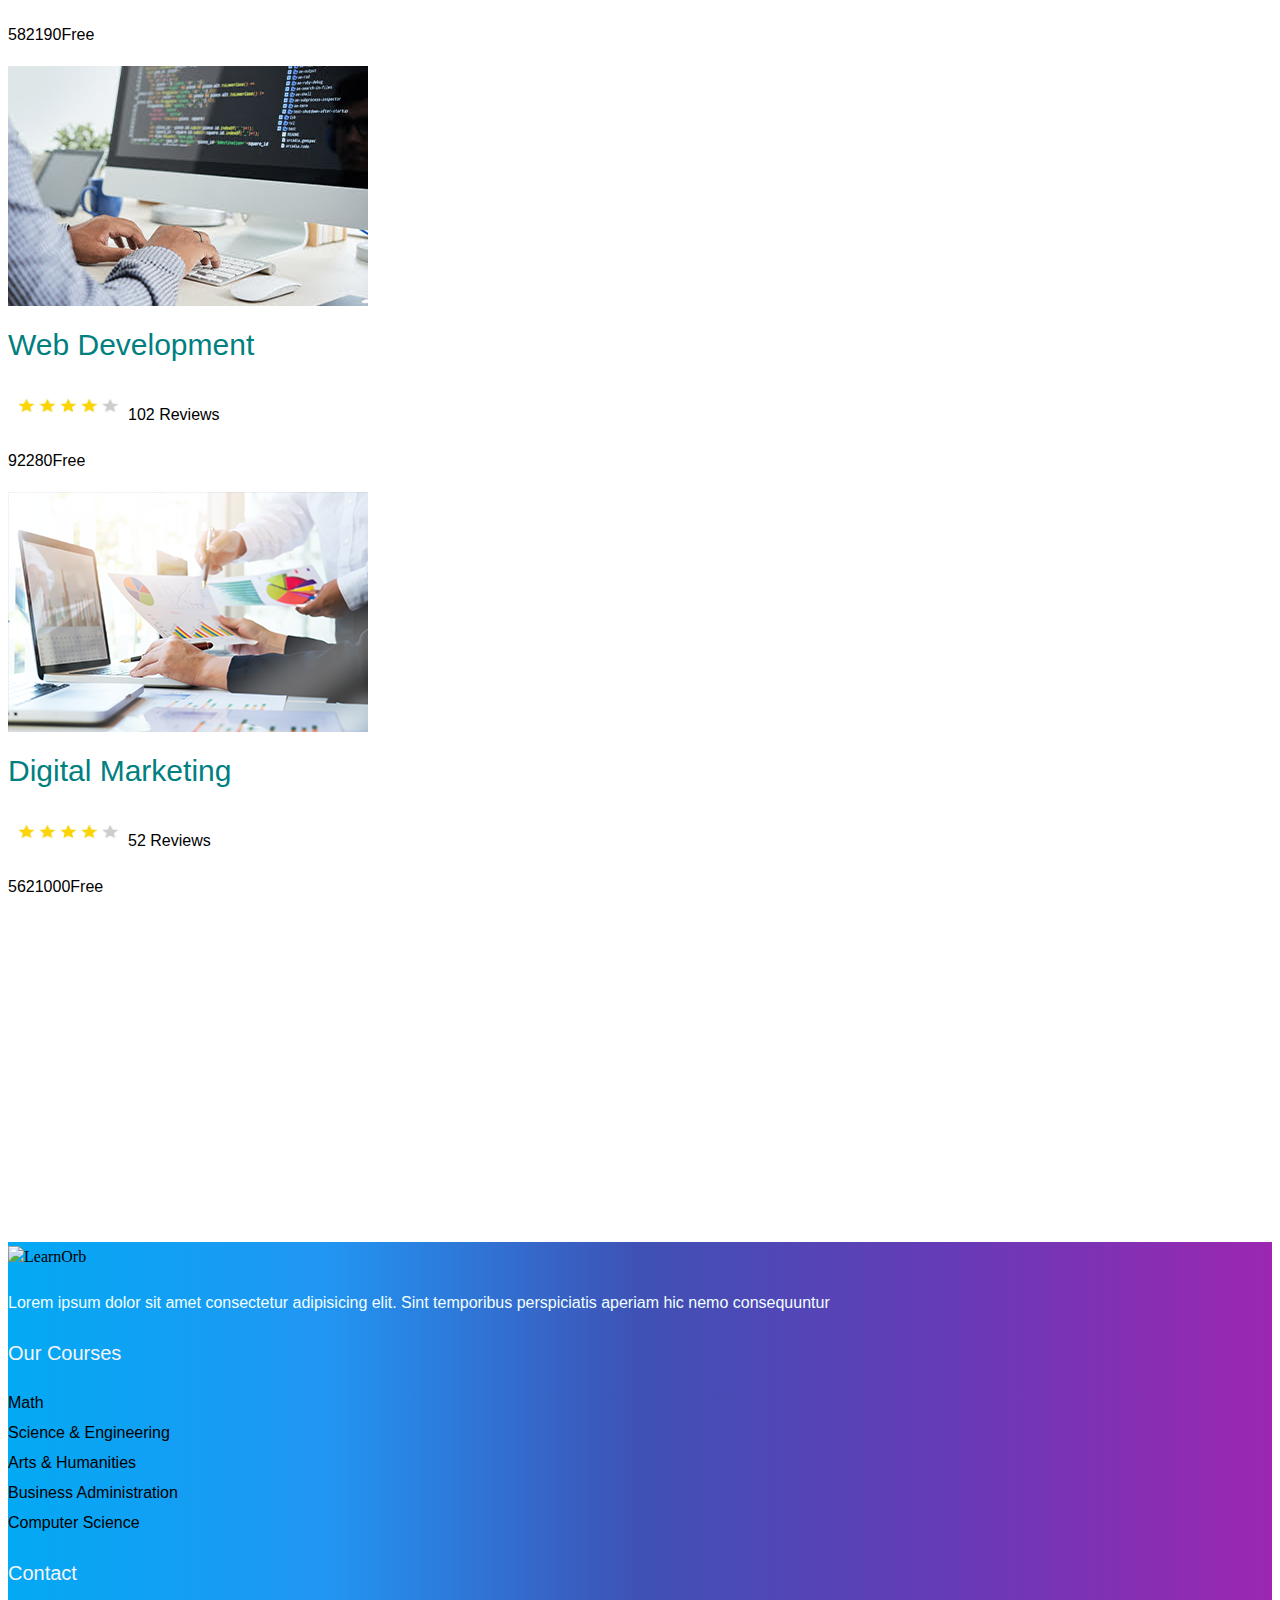
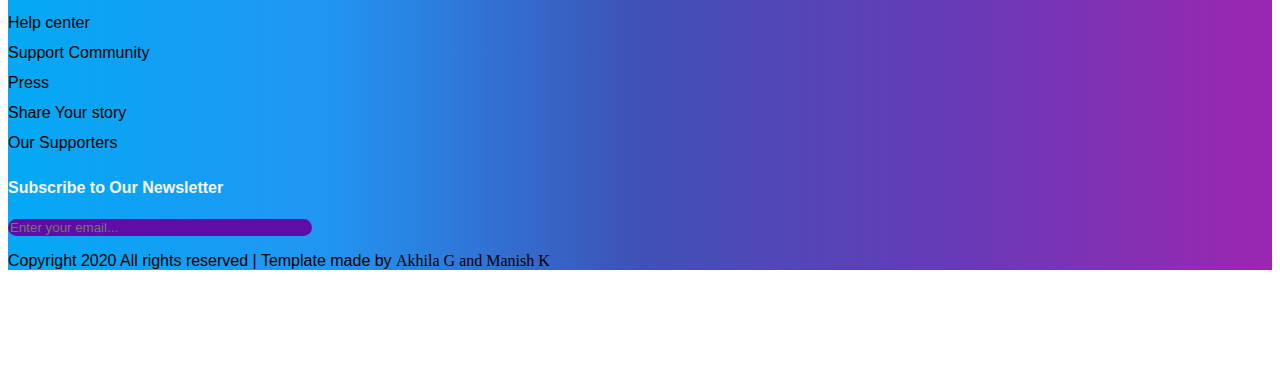
==== commit 4e8532f2: "Merge branch 'master' of https://github.com/AkhilaG28/LearnOrb" ====
--- a/index.html
+++ b/index.html
@@ -1,11 +1,20 @@
 <!DOCTYPE html>
 <html lang="en">
   <head>
-    <meta charset="UTF-8">
-    <meta name="viewport" content="width=device-width, initial-scale=1.0">
+    <meta charset="UTF-8" />
+    <meta name="viewport" content="width=device-width, initial-scale=1.0" />
     <title>LearnOrb</title>
-    <link rel="stylesheet" href="resources/metropolisFont/style.css" type="text/css">
-    <link rel="stylesheet" href="https://stackpath.bootstrapcdn.com/bootstrap/4.5.0/css/bootstrap.min.css" integrity="sha384-9aIt2nRpC12Uk9gS9baDl411NQApFmC26EwAOH8WgZl5MYYxFfc+NcPb1dKGj7Sk" crossorigin="anonymous"/>
+    <link
+      rel="stylesheet"
+      href="resources/metropolisFont/style.css"
+      type="text/css"
+    />
+    <link
+      rel="stylesheet"
+      href="https://stackpath.bootstrapcdn.com/bootstrap/4.5.0/css/bootstrap.min.css"
+      integrity="sha384-9aIt2nRpC12Uk9gS9baDl411NQApFmC26EwAOH8WgZl5MYYxFfc+NcPb1dKGj7Sk"
+      crossorigin="anonymous"
+    />
     <link rel="stylesheet" href="fonts/flaticon/font/flaticon.css" />
     <link rel="stylesheet" type="text/css" href="style.css" />
   </head>
@@ -15,23 +24,48 @@
     <div class="container-fluid bg-light">
       <div>
         <nav class="navbar navbar-expand-lg navbar-light bg-light">
-          <a class="navbar-brand" href="index.html"><img src="https://d30y9cdsu7xlg0.cloudfront.net/png/2034214-84.png" style="height: 50px;"/><span>LearnOrb</span></a>
-          <button class="navbar-toggler" type="button" data-toggle="collapse" data-target="#navbarTogglerDemo02" aria-controls="navbarTogglerDemo02" aria-expanded="false" aria-label="Toggle navigation">
+          <a class="navbar-brand" href="index.html"
+            ><img
+              src="https://d30y9cdsu7xlg0.cloudfront.net/png/2034214-84.png"
+              style="height: 50px;"
+            /><span>LearnOrb</span></a
+          >
+          <button
+            class="navbar-toggler"
+            type="button"
+            data-toggle="collapse"
+            data-target="#navbarTogglerDemo02"
+            aria-controls="navbarTogglerDemo02"
+            aria-expanded="false"
+            aria-label="Toggle navigation"
+          >
             <span class="navbar-toggler-icon"></span>
           </button>
-        
+
           <div class="collapse navbar-collapse" id="navbarTogglerDemo02">
             <ul class="navbar-nav mr-auto mt-2 mt-lg-0">
               <li class="nav-item active">
-                <a class="nav-link" href="courses.html">Courses<span class="sr-only">(current)</span></a>
+                <a class="nav-link" href="courses.html"
+                  >Courses<span class="sr-only">(current)</span></a
+                >
               </li>
               <li class="nav-item">
                 <a class="nav-link" href="blog.html">Blog</a>
               </li>
             </ul>
             <form class="form-inline my-2 my-lg-0">
-              <a class="btn btn-outline-success my-2 mr-2 my-sm-0" role="button" href="registration.html">Register</a>
-              <a class="btn btn-success my-2 my-sm-0" role="button" href="login.html">Login</a>
+              <a
+                class="btn btn-outline-success my-2 mr-2 my-sm-0"
+                role="button"
+                href="registration.html"
+                >Register</a
+              >
+              <a
+                class="btn btn-success my-2 my-sm-0"
+                role="button"
+                href="login.html"
+                >Login</a
+              >
             </form>
           </div>
         </nav>
@@ -109,13 +143,15 @@
         </div>
         <div class="col-lg-5 ml-auto align-self-center">
           <h2 class="section-title-underline mb-5">
-            <span style="color: teal;" class="popular popular-subheading">Why LearnOrb Works</span>
+            <span style="color: teal;" class="popular popular-subheading"
+              >Why LearnOrb Works</span
+            >
           </h2>
           <p>
             Lorem ipsum dolor sit amet consectetur adipisicing elit. At itaque
-            dolore libero corrupti! Itaque, delectus?
-            Modi sit dolor repellat esse! Sed necessitatibus itaque libero odit
-            placeat nesciunt, voluptatum totam facere.
+            dolore libero corrupti! Itaque, delectus? Modi sit dolor repellat
+            esse! Sed necessitatibus itaque libero odit placeat nesciunt,
+            voluptatum totam facere.
           </p>
         </div>
       </div>
@@ -126,13 +162,15 @@
         </div>
         <div class="col-lg-5 mr-auto align-self-center order-2 order-lg-1">
           <h2 class="section-title-underline mb-5">
-            <span style="color: teal;" class="popular popular-subheading">Personalized Learning</span>
+            <span style="color: teal;" class="popular popular-subheading"
+              >Personalized Learning</span
+            >
           </h2>
           <p>
             Lorem ipsum dolor sit amet consectetur adipisicing elit. At itaque
-            dolore libero corrupti! Itaque, delectus?
-            Modi sit dolor repellat esse! Sed necessitatibus itaque libero odit
-            placeat nesciunt, voluptatum totam facere.
+            dolore libero corrupti! Itaque, delectus? Modi sit dolor repellat
+            esse! Sed necessitatibus itaque libero odit placeat nesciunt,
+            voluptatum totam facere.
           </p>
         </div>
       </div>
@@ -146,14 +184,16 @@
     <div class="container">
       <div class="popular">Browse All Courses</div>
       <div class="row">
-
-        <div class=" col-12 col-md-6 col-lg-4">
+        <div class="col-12 col-md-6 col-lg-4">
           <div class="border ml-2 shadow p-3 mb-5 bg-white rounded ml-2">
-            <p class="font"><i class="fas fa-photo-video fa-3x fa-color"></i></p>
+            <p class="font">
+              <i class="fas fa-photo-video fa-3x fa-color"></i>
+            </p>
             <p class="header">Web design</p>
             <p>
-              Lorem ipsum dolor sit amet consectetur, adipisicing elit. Et nam est
-              debitis labore aut iusto unde doloremque velit pariatur temporibus
+              Lorem ipsum dolor sit amet consectetur, adipisicing elit. Et nam
+              est debitis labore aut iusto unde doloremque velit pariatur
+              temporibus
             </p>
             <p>Read More -></p>
           </div>
@@ -163,8 +203,9 @@
             <p class="font"><i class="fas fa-tablet-alt fa-3x fa-color"></i></p>
             <p class="header">App Development</p>
             <p>
-              Lorem ipsum dolor sit amet consectetur, adipisicing elit. Et nam est
-              debitis labore aut iusto unde doloremque velit pariatur temporibus
+              Lorem ipsum dolor sit amet consectetur, adipisicing elit. Et nam
+              est debitis labore aut iusto unde doloremque velit pariatur
+              temporibus
             </p>
             <p>Read More -></p>
           </div>
@@ -174,31 +215,35 @@
             <p class="font"><i class="fas fa-file-video fa-3x fa-color"></i></p>
             <p class="header">Video Editing</p>
             <p>
-              Lorem ipsum dolor sit amet consectetur, adipisicing elit. Et nam est
-              debitis labore aut iusto unde doloremque velit pariatur temporibus
+              Lorem ipsum dolor sit amet consectetur, adipisicing elit. Et nam
+              est debitis labore aut iusto unde doloremque velit pariatur
+              temporibus
             </p>
             <p>Read More -></p>
           </div>
         </div>
-        <div class="col-12 col-md-6 col-lg-4 ">
+        <div class="col-12 col-md-6 col-lg-4">
           <div class="border ml-2 shadow p-3 mb-5 bg-white rounded ml-2">
             <p class="font"><i class="fas fa-tv fa-3x fa-color"></i></p>
             <p class="header">Digital Marketing</p>
             <p>
-              Lorem ipsum dolor sit amet consectetur, adipisicing elit. Et nam est
-              debitis labore aut iusto unde doloremque velit pariatur temporibus
+              Lorem ipsum dolor sit amet consectetur, adipisicing elit. Et nam
+              est debitis labore aut iusto unde doloremque velit pariatur
+              temporibus
             </p>
             <p>Read More -></p>
           </div>
-          
         </div>
         <div class="col-12 col-md-6 col-lg-4">
           <div class="border ml-2 shadow p-3 mb-5 bg-white rounded ml-2">
-            <p class="font"><i class="fas fa-clipboard-list fa-3x fa-color"></i></p>
+            <p class="font">
+              <i class="fas fa-clipboard-list fa-3x fa-color"></i>
+            </p>
             <p class="header">Seo Marketing</p>
             <p>
-              Lorem ipsum dolor sit amet consectetur, adipisicing elit. Et nam est
-              debitis labore aut iusto unde doloremque velit pariatur temporibus
+              Lorem ipsum dolor sit amet consectetur, adipisicing elit. Et nam
+              est debitis labore aut iusto unde doloremque velit pariatur
+              temporibus
             </p>
             <p>Read More -></p>
           </div>
@@ -208,24 +253,24 @@
             <p class="font"><i class="far fa-lightbulb fa-3x fa-color"></i></p>
             <p class="header">Content Writing</p>
             <p>
-              Lorem ipsum dolor sit amet consectetur, adipisicing elit. Et nam est
-              debitis labore aut iusto unde doloremque velit pariatur temporibus
+              Lorem ipsum dolor sit amet consectetur, adipisicing elit. Et nam
+              est debitis labore aut iusto unde doloremque velit pariatur
+              temporibus
             </p>
             <p>Read More -></p>
           </div>
         </div>
       </div>
-        
+
       <div class="text-center">
         <a
-        href="#"
-        class="btn btn-info btn-lg active more_course"
-        role="button"
-        aria-pressed="true"
-        >Find More Courses</a
-      >
-      </div>
-      
+          href="#"
+          class="btn btn-info btn-lg active more_course"
+          role="button"
+          aria-pressed="true"
+          >Find More Courses</a
+        >
+      </div>
     </div>
     <!--- Browse all course end -->
 
@@ -388,7 +433,7 @@
     <div class="section-bg style-1 text-center">
       <div class="container">
         <div class="row">
-          <div class=" col-12 col-lg-4 col-md-6 mb-5 mb-lg-0">
+          <div class="col-12 col-lg-4 col-md-6 mb-5 mb-lg-0">
             <span
               ><i class="fas fa-graduation-cap fa-4x mb-3 fa-color1"></i
             ></span>
@@ -457,7 +502,6 @@
               </div>
             </div>
           </div>
-         
         </div>
         <div class="col-12 col-md-6 col-lg-4">
           <div class="p-3 mb-5 rounded">
@@ -514,6 +558,19 @@
       </div>
     </div>
     <!-- Popular course end -->
+
+    <!-- Charts Start -->
+
+    <div class="row">
+      <div class="col mb-5">
+        <canvas id="graduatedStudents"></canvas>
+      </div>
+      <div class="col mb-5">
+        <canvas id="languages"></canvas>
+      </div>
+    </div>
+
+    <!-- Charts End -->
 
     <!-- Bottom bar start -->
 
@@ -574,6 +631,7 @@
             </p>
           </div>
         </div>
+
         <!-- Copyright -->
         <div class="row text-dark pb-3">
           <div class="col-12">
@@ -594,9 +652,26 @@
     <div style="height: 100px;"></div>
 
     <!-- Script Files -->
-    <script src="https://code.jquery.com/jquery-3.5.1.slim.min.js" integrity="sha384-DfXdz2htPH0lsSSs5nCTpuj/zy4C+OGpamoFVy38MVBnE+IbbVYUew+OrCXaRkfj" crossorigin="anonymous"></script>
-    <script src="https://cdn.jsdelivr.net/npm/popper.js@1.16.0/dist/umd/popper.min.js" integrity="sha384-Q6E9RHvbIyZFJoft+2mJbHaEWldlvI9IOYy5n3zV9zzTtmI3UksdQRVvoxMfooAo" crossorigin="anonymous"></script>
-    <script src="https://stackpath.bootstrapcdn.com/bootstrap/4.5.0/js/bootstrap.min.js" integrity="sha384-OgVRvuATP1z7JjHLkuOU7Xw704+h835Lr+6QL9UvYjZE3Ipu6Tp75j7Bh/kR0JKI" crossorigin="anonymous"></script>
-    <script src="https://kit.fontawesome.com/683b4b40e3.js" crossorigin="anonymous"></script>
+    <script
+      src="https://code.jquery.com/jquery-3.5.1.slim.min.js"
+      integrity="sha384-DfXdz2htPH0lsSSs5nCTpuj/zy4C+OGpamoFVy38MVBnE+IbbVYUew+OrCXaRkfj"
+      crossorigin="anonymous"
+    ></script>
+    <script
+      src="https://cdn.jsdelivr.net/npm/popper.js@1.16.0/dist/umd/popper.min.js"
+      integrity="sha384-Q6E9RHvbIyZFJoft+2mJbHaEWldlvI9IOYy5n3zV9zzTtmI3UksdQRVvoxMfooAo"
+      crossorigin="anonymous"
+    ></script>
+    <script
+      src="https://stackpath.bootstrapcdn.com/bootstrap/4.5.0/js/bootstrap.min.js"
+      integrity="sha384-OgVRvuATP1z7JjHLkuOU7Xw704+h835Lr+6QL9UvYjZE3Ipu6Tp75j7Bh/kR0JKI"
+      crossorigin="anonymous"
+    ></script>
+    <script
+      src="https://kit.fontawesome.com/683b4b40e3.js"
+      crossorigin="anonymous"
+    ></script>
+    <script src="https://cdnjs.cloudflare.com/ajax/libs/Chart.js/2.9.3/Chart.min.js"></script>
+    <script type="text/javascript" src="chart.js"></script>
   </body>
 </html>
--- a/style.css
+++ b/style.css
@@ -24,12 +24,12 @@
   font-size: 50px;
   color: teal;
   text-align: center;
-  font-family: 'Metropolis Regular';
+  font-family: "mistral";
   margin-bottom: 30px;
 }
 
-.popular-subheading{
-  font-size:35px;
+.popular-subheading {
+  font-size: 35px;
 }
 
 .course_head {
@@ -89,7 +89,7 @@
   color: teal;
 }
 
-.footerBackground{
+.footerBackground {
   background: linear-gradient(
     to right,
     #03a9f4,
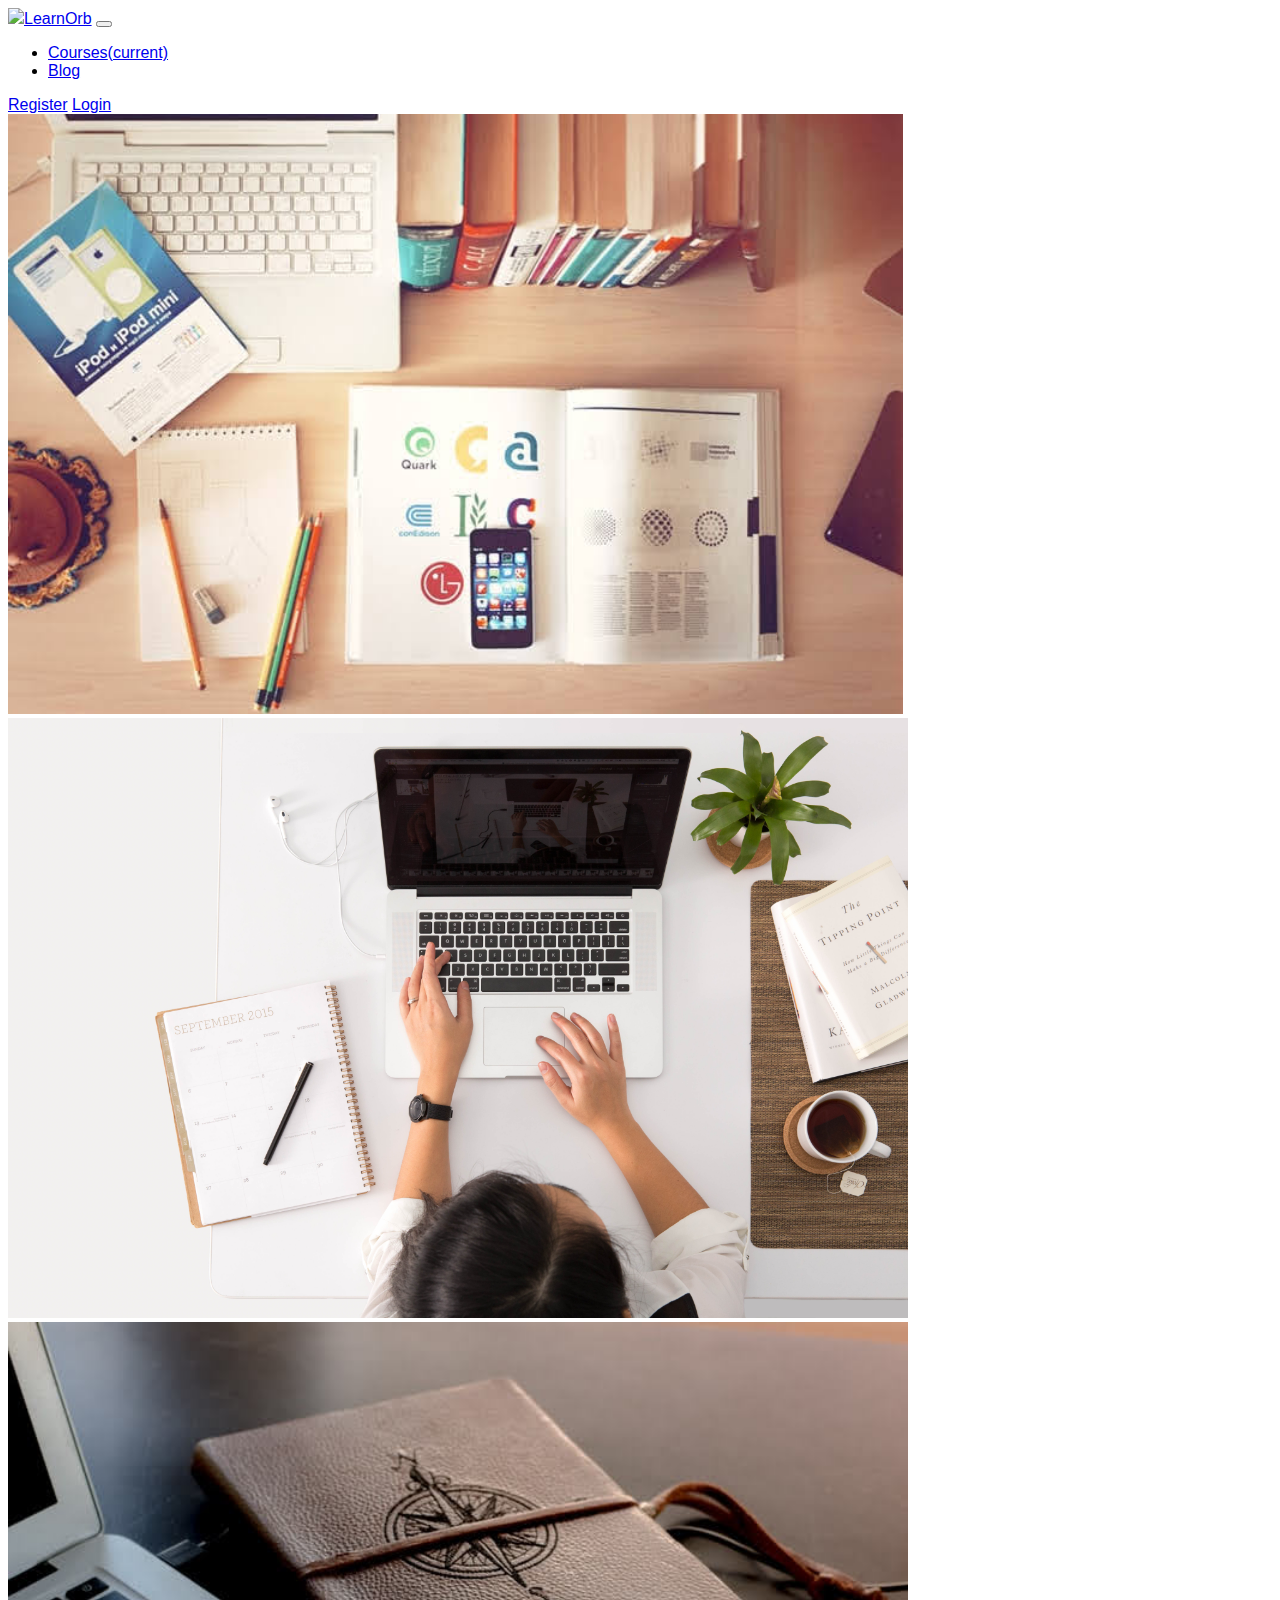
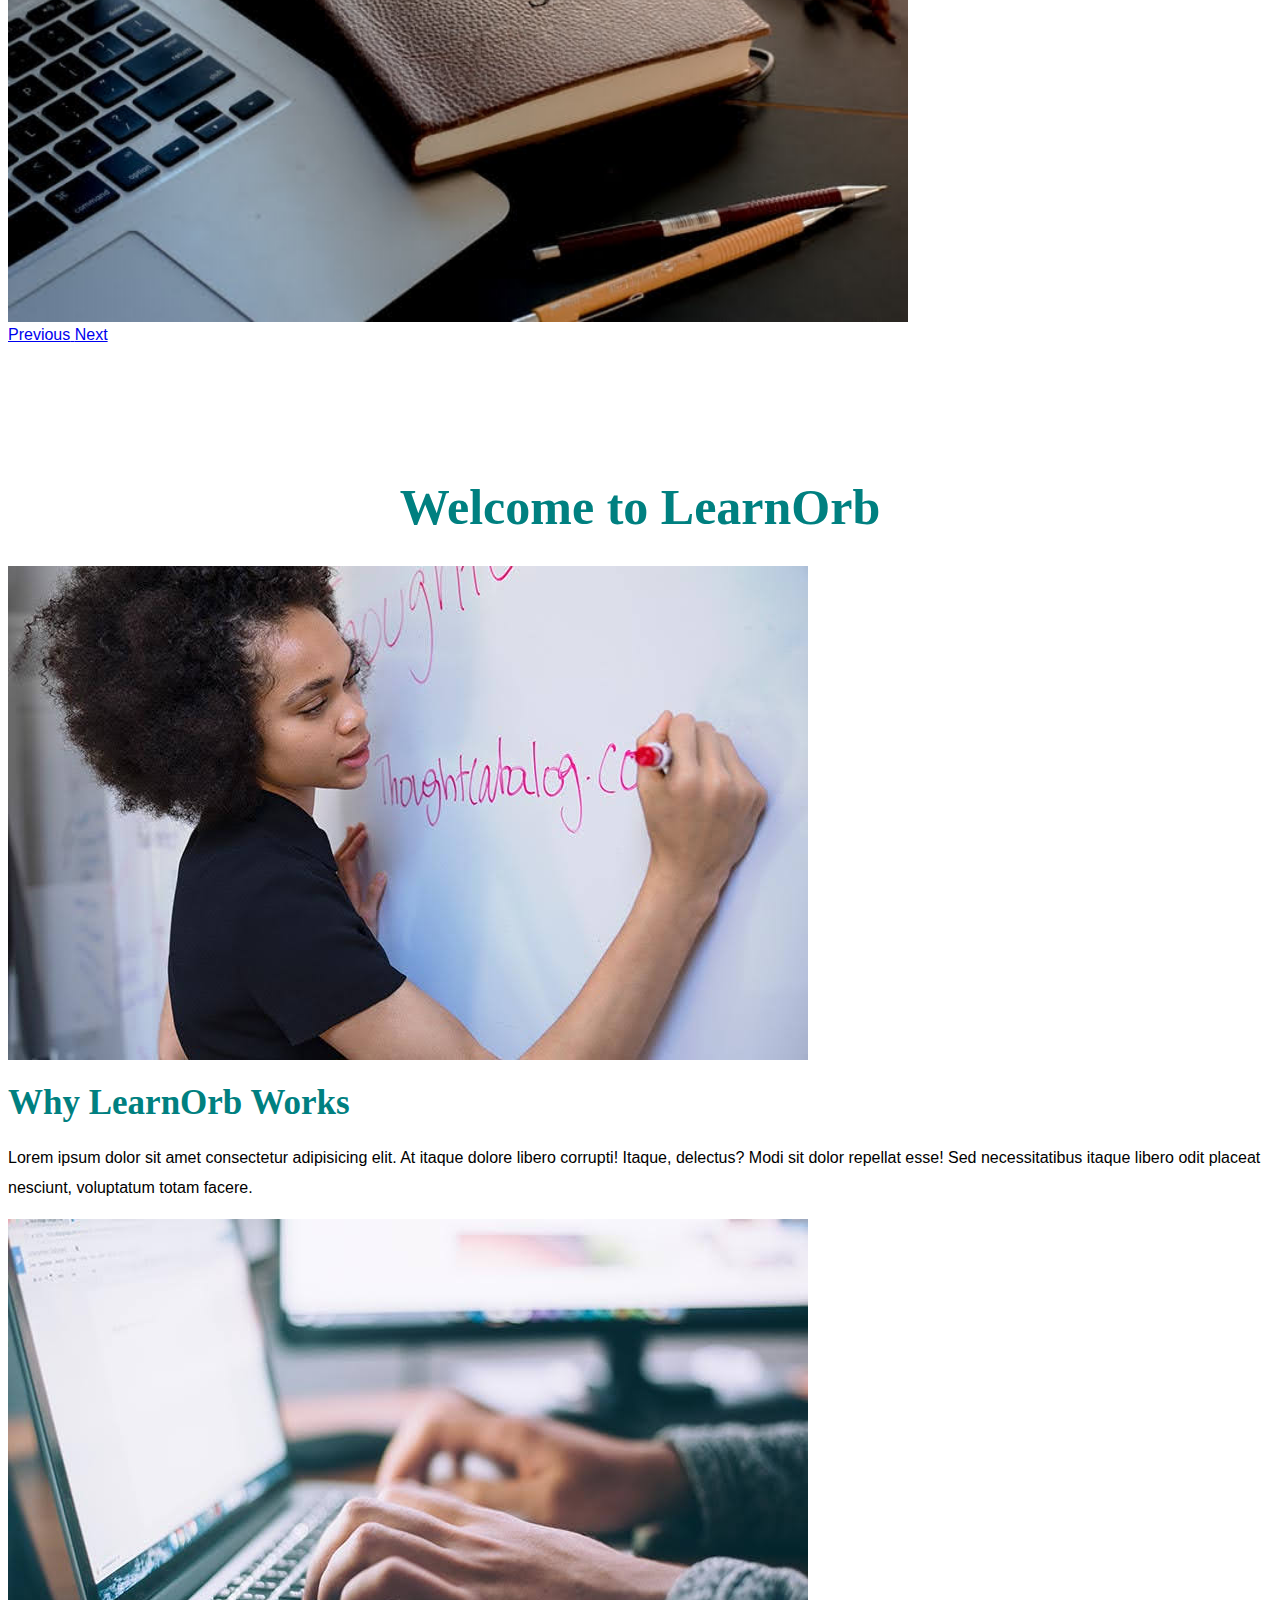
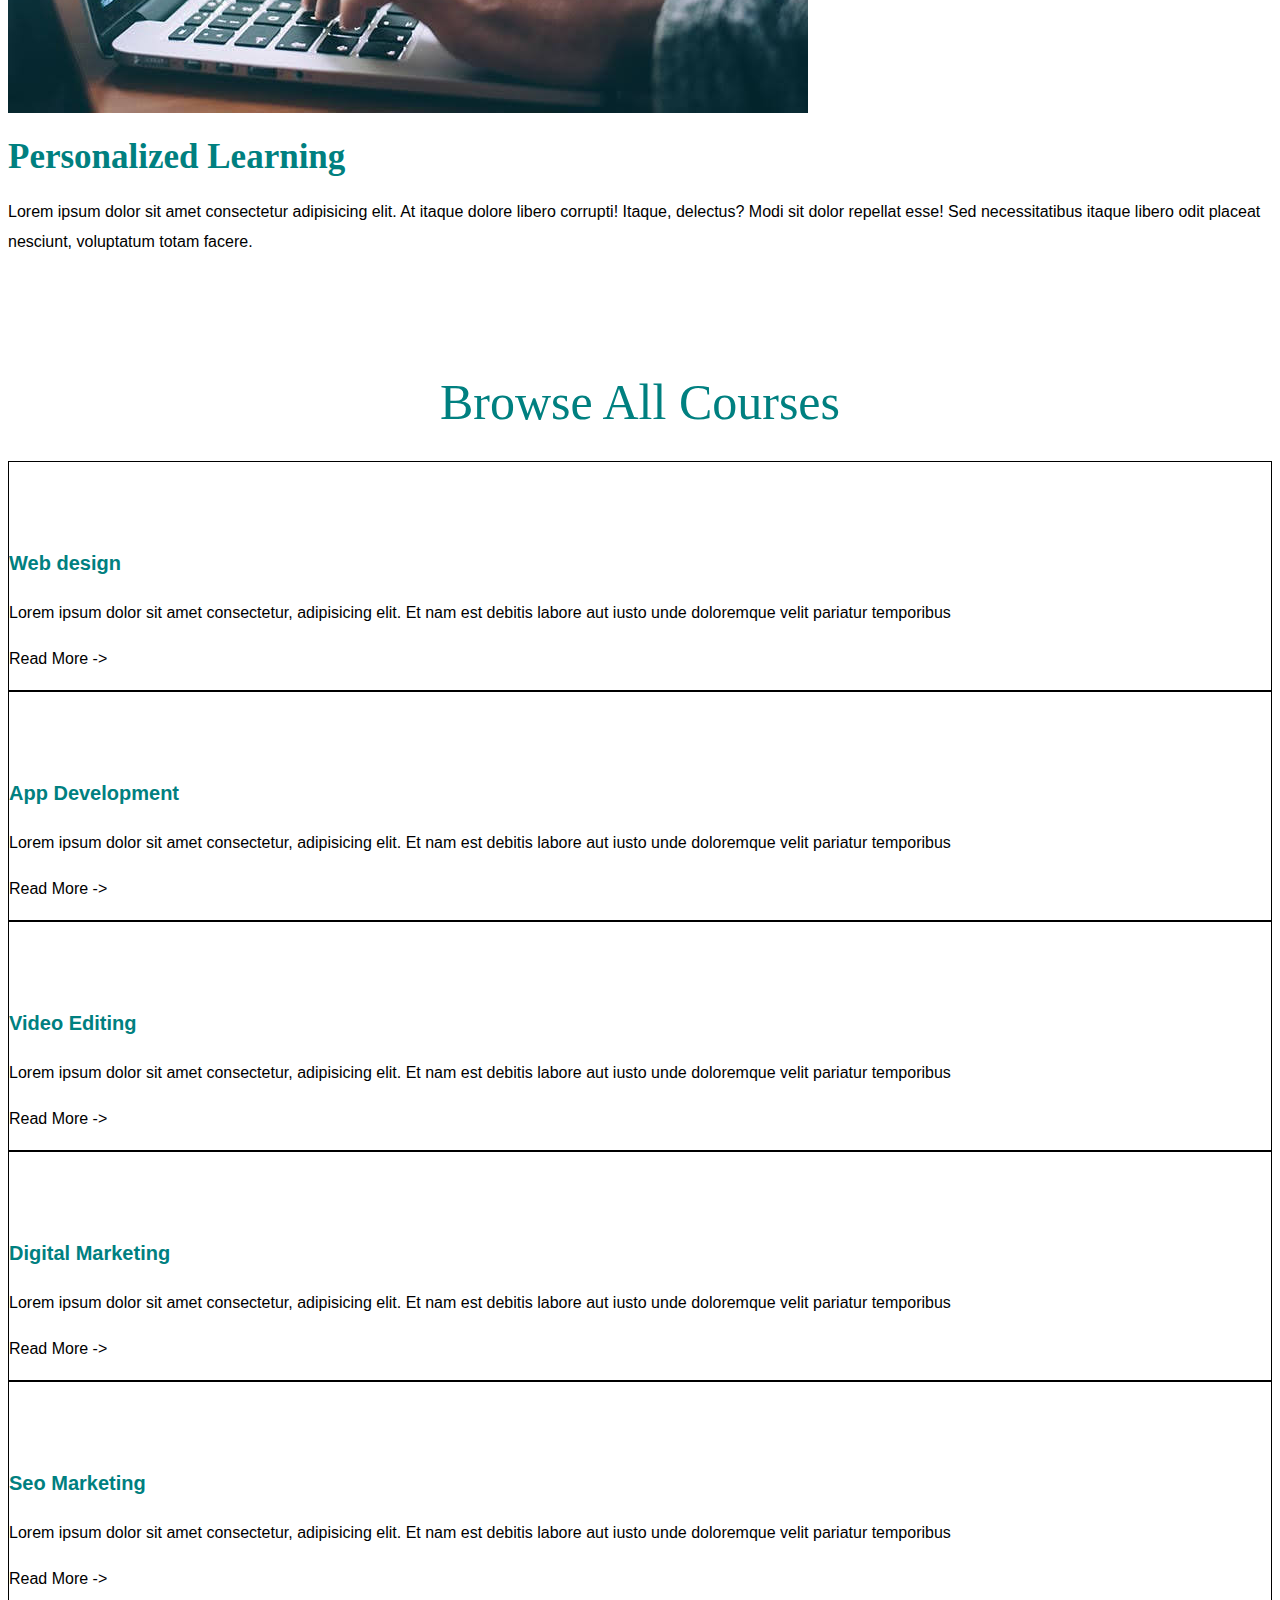
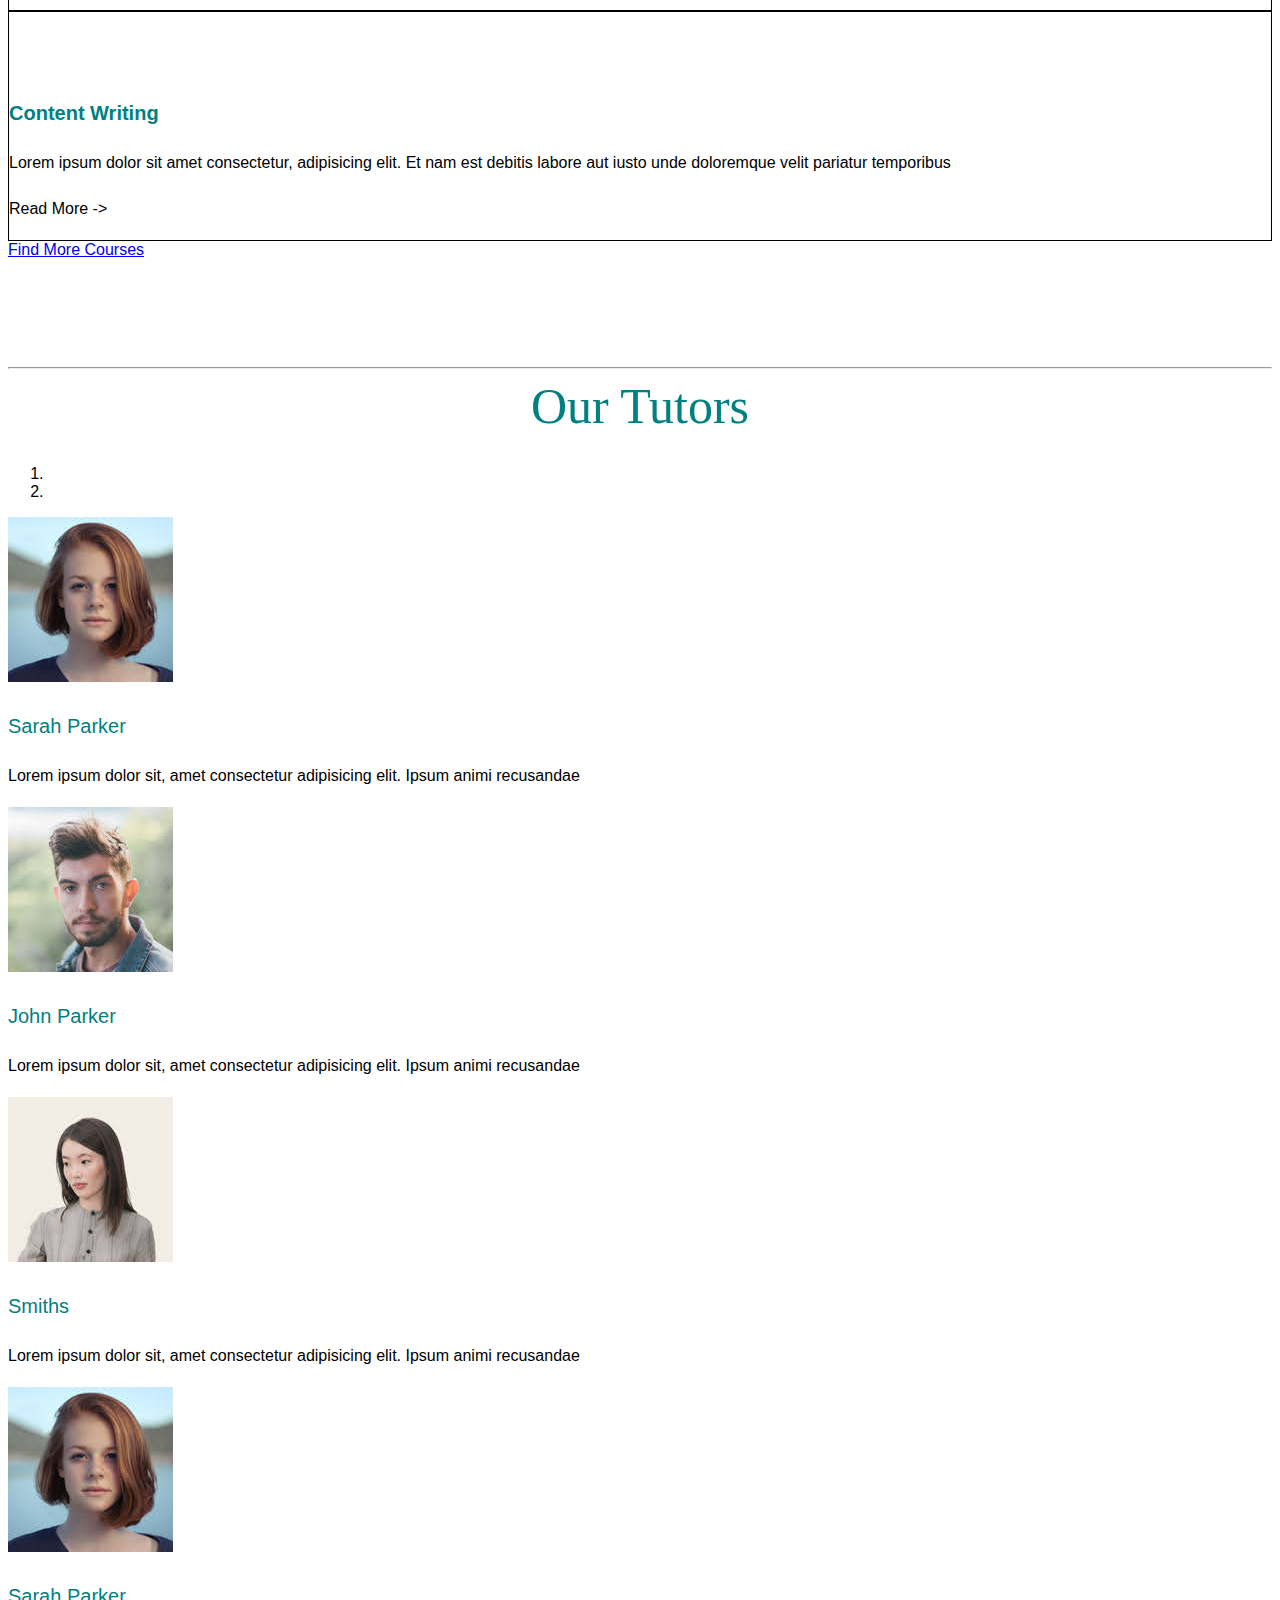
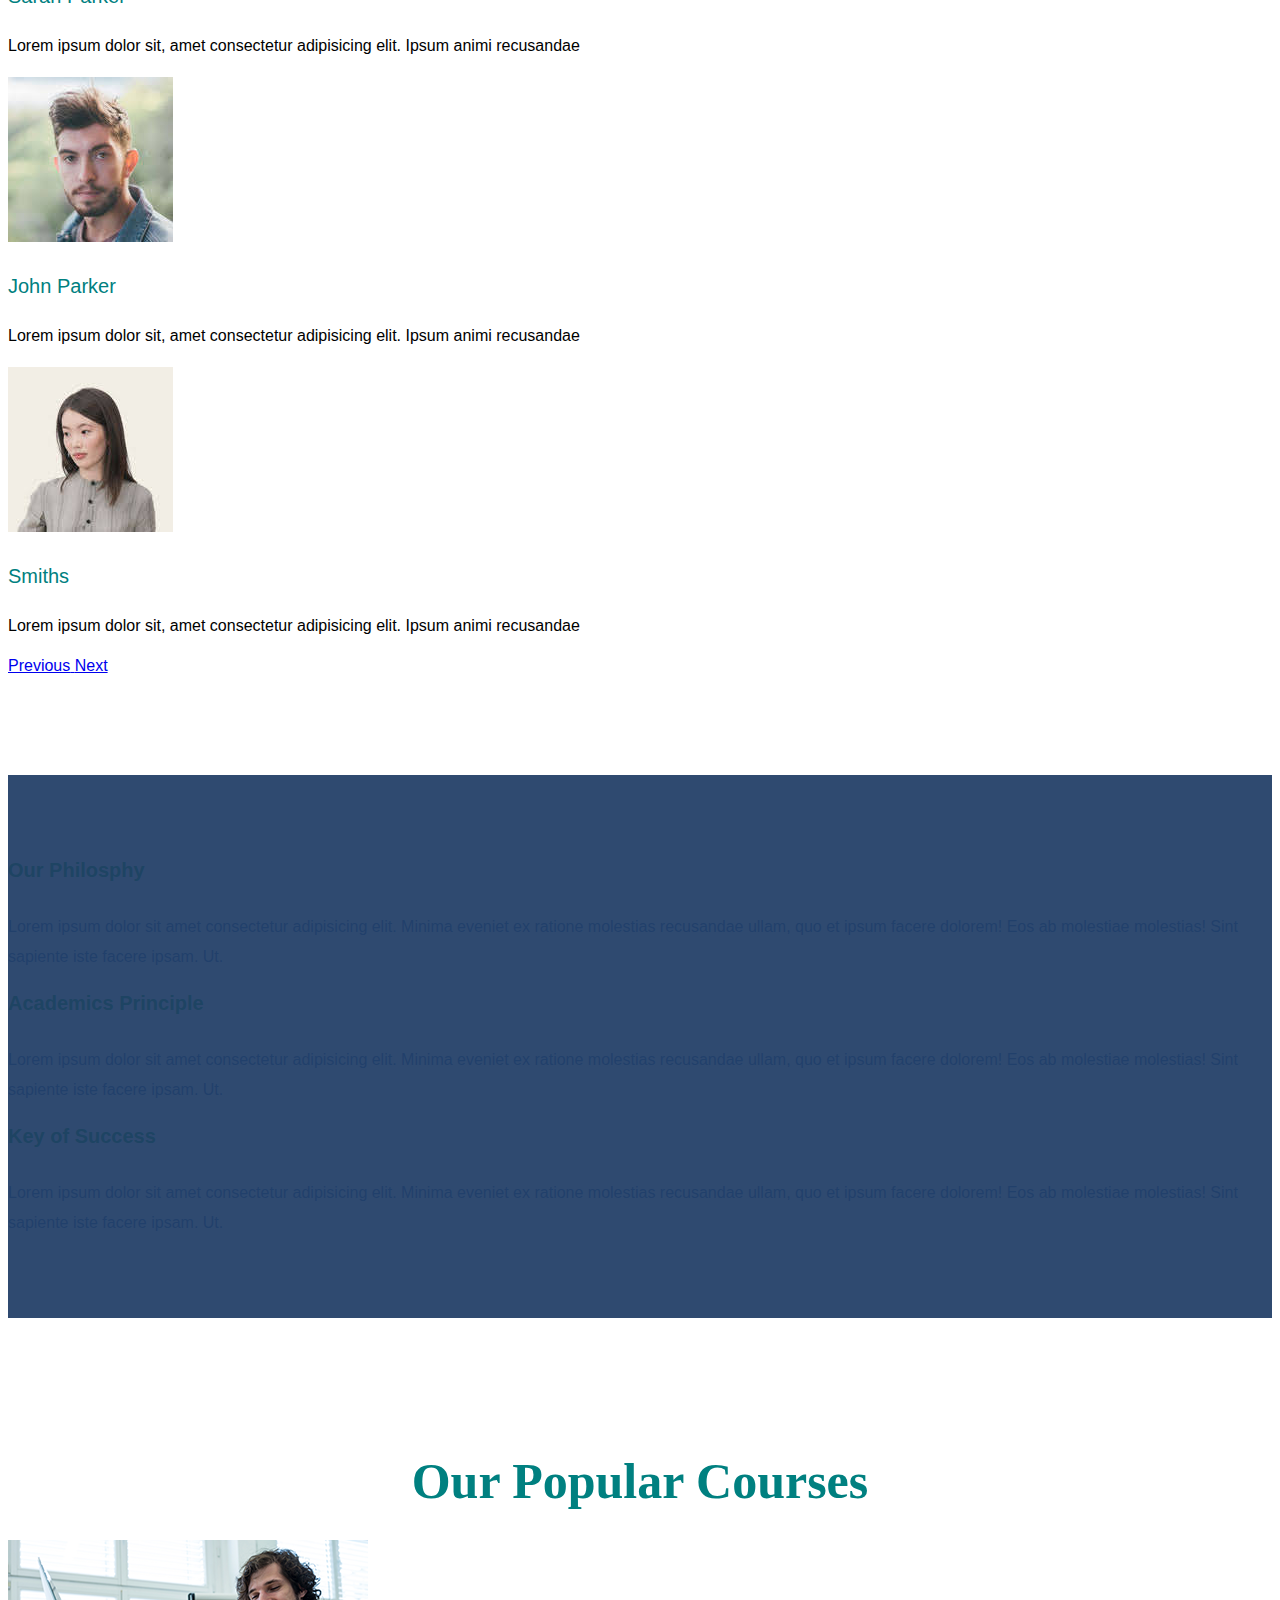
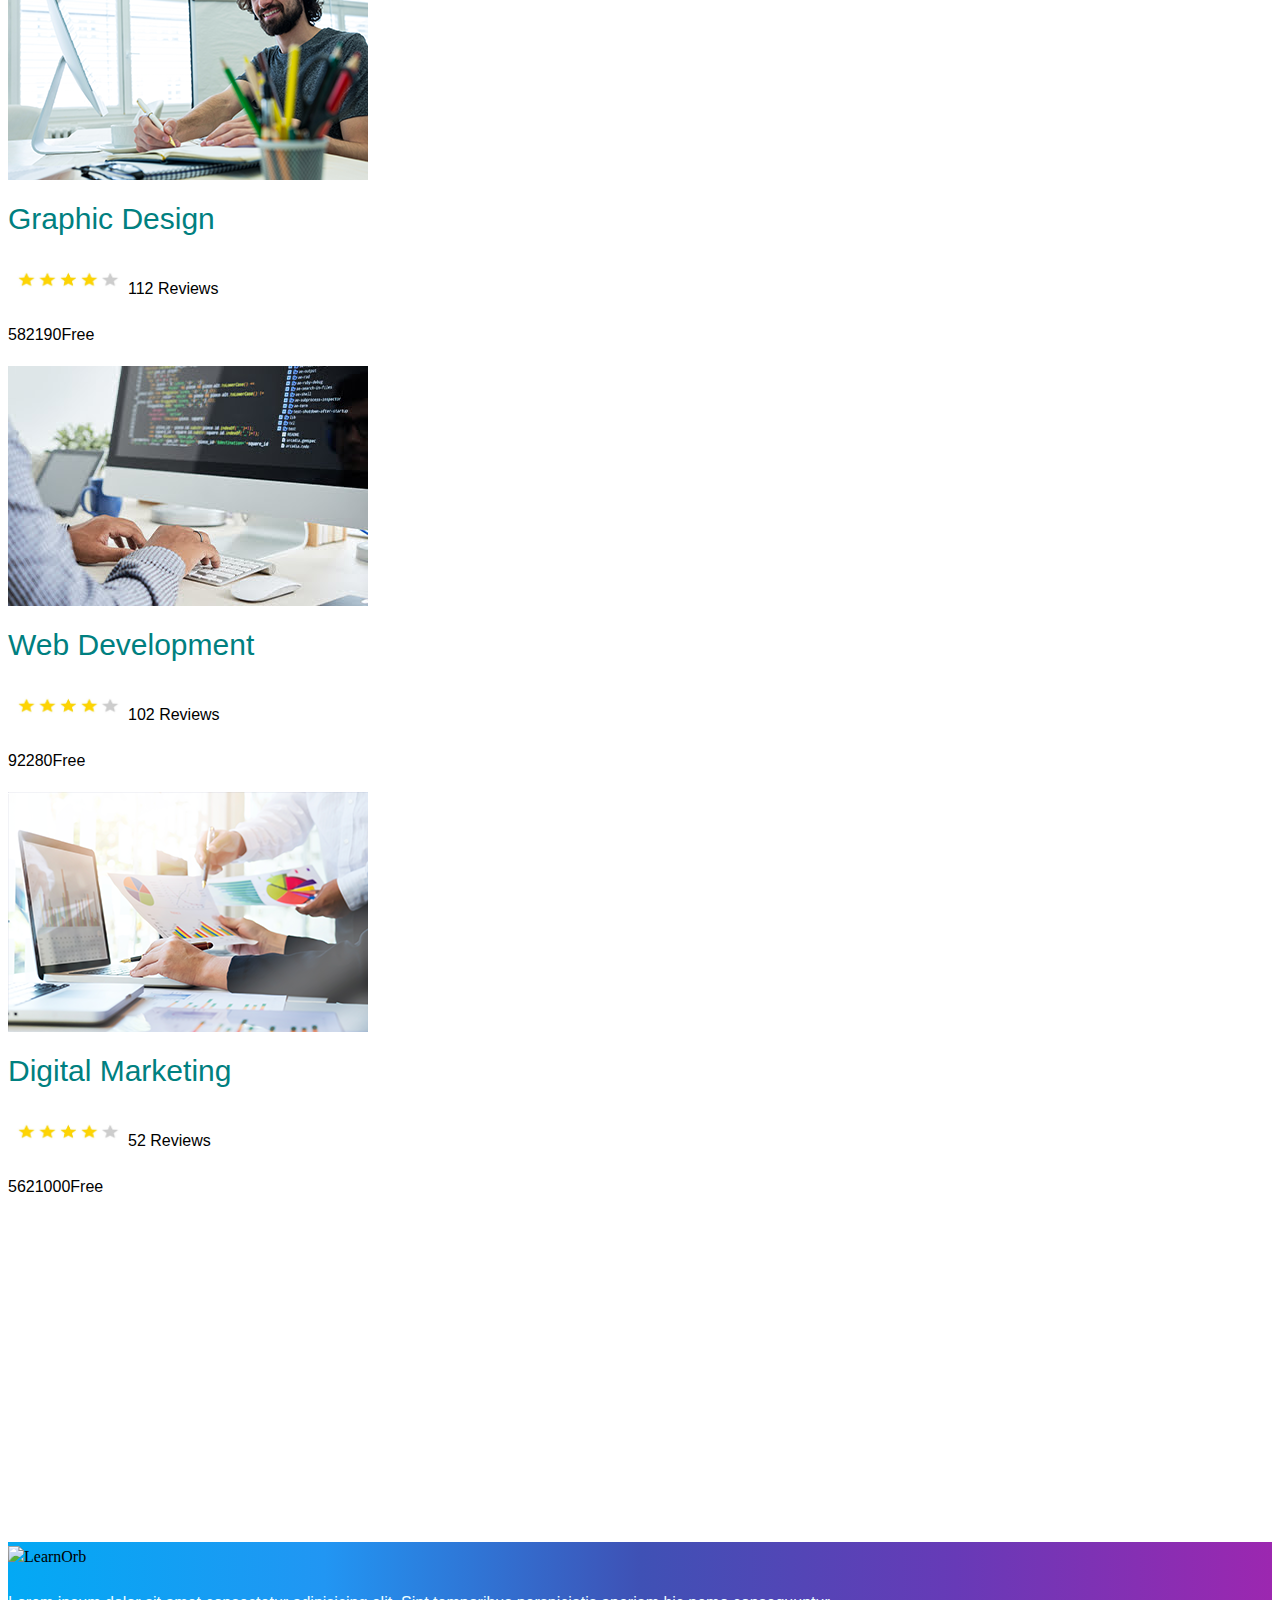
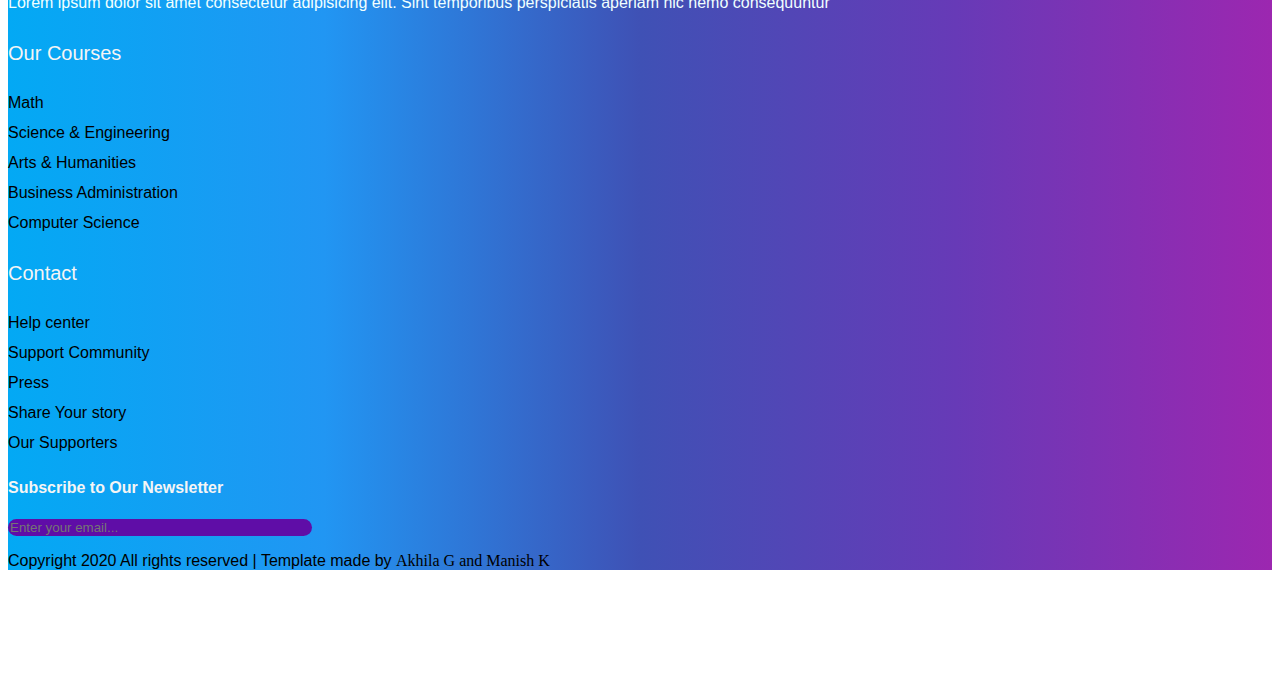
==== commit 4f0b73ab: "Merge branch 'master' of https://github.com/AkhilaG28/LearnOrb" ====
--- a/index.html
+++ b/index.html
@@ -83,7 +83,7 @@
                   src="resources/back1.jpg"
                   class="d-block w-100 card-img"
                   alt="background image"
-                  style="height: 500px;"
+                  style="height: 600px;"
                 />
               </div>
               <div class="carousel-item">
@@ -91,7 +91,7 @@
                   src="resources/back2.jpg"
                   class="d-block w-100 card-img"
                   alt="background image"
-                  style="height: 500px;"
+                  style="height: 600px;"
                 />
               </div>
               <div class="carousel-item">
@@ -99,7 +99,7 @@
                   src="resources/back3.jpg"
                   class="d-block w-100 card-img"
                   alt="background image"
-                  style="height: 500px;"
+                  style="height: 600px;"
                 />
               </div>
             </div>
@@ -562,10 +562,10 @@
     <!-- Charts Start -->
 
     <div class="row">
-      <div class="col mb-5">
+      <div class="col-12 col-lg-6 mb-5">
         <canvas id="graduatedStudents"></canvas>
       </div>
-      <div class="col mb-5">
+      <div class="col-12 col-lg-6 mb-5">
         <canvas id="languages"></canvas>
       </div>
     </div>
